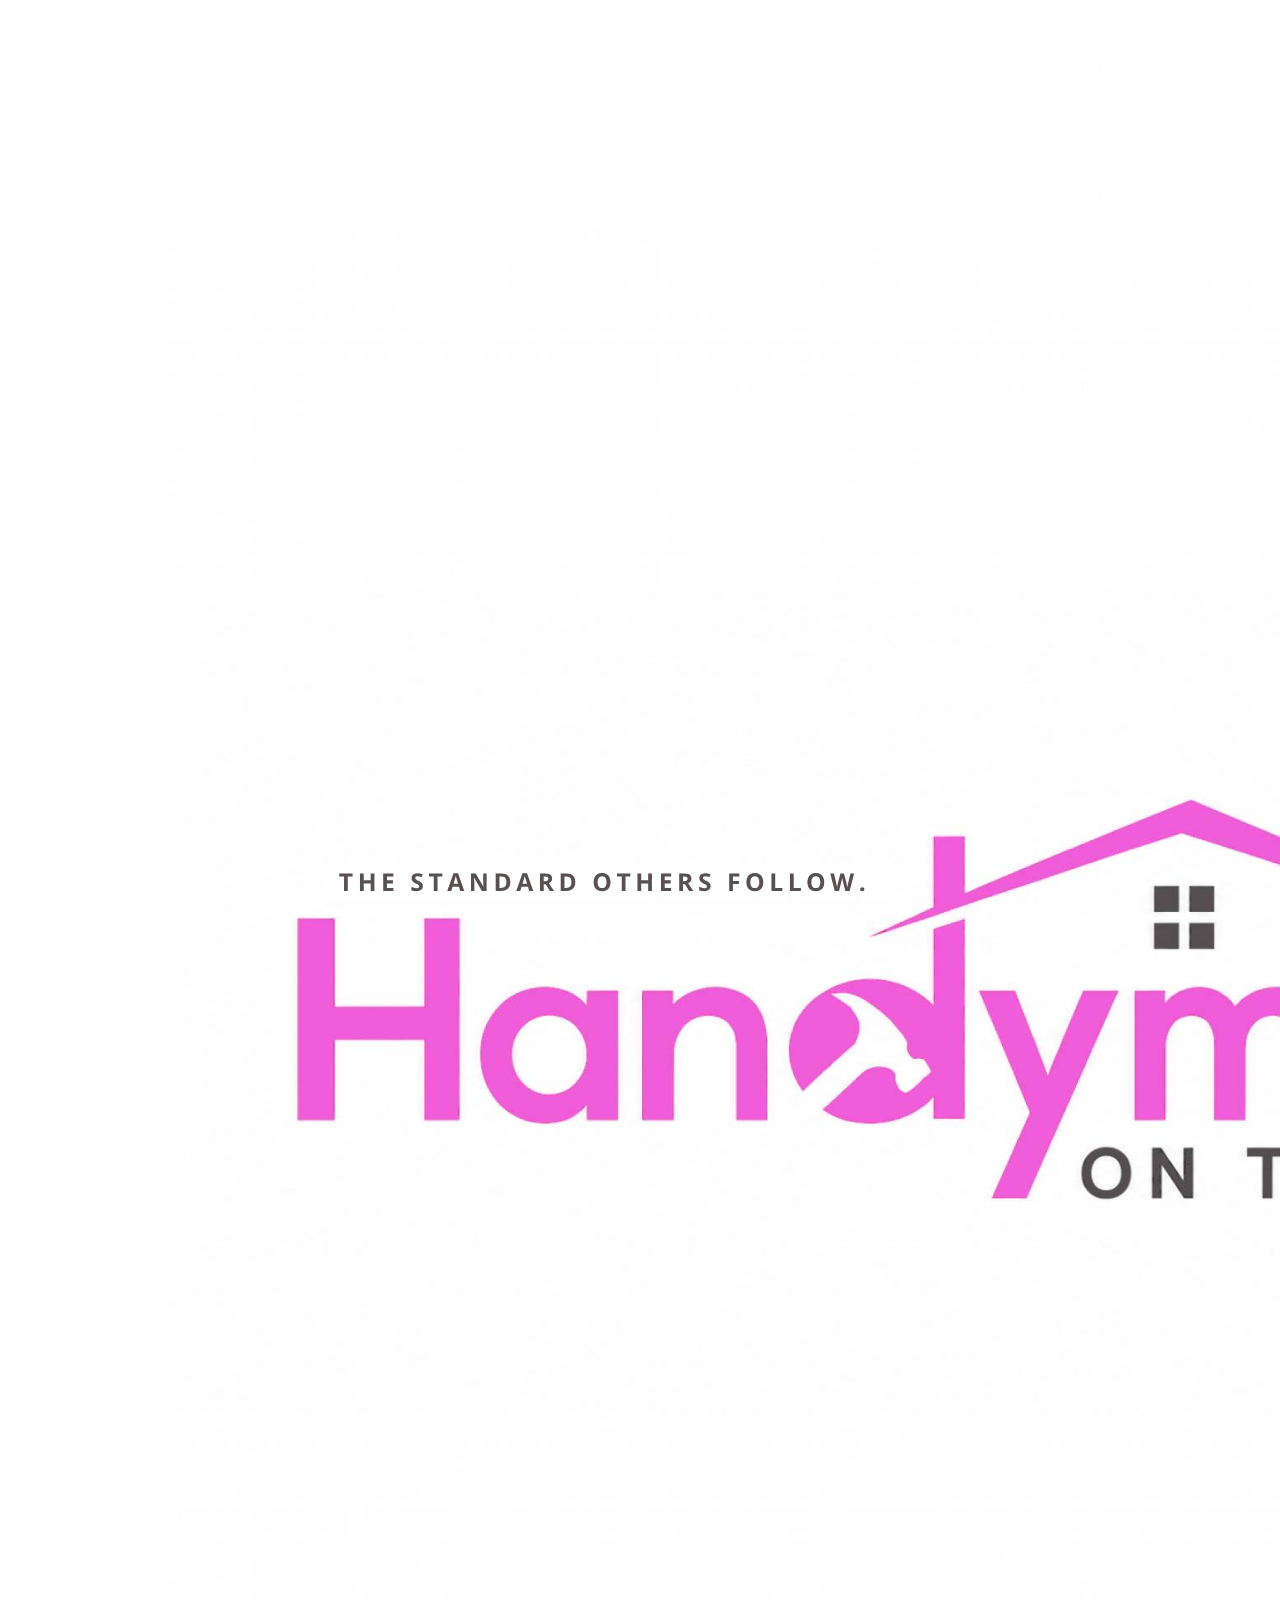
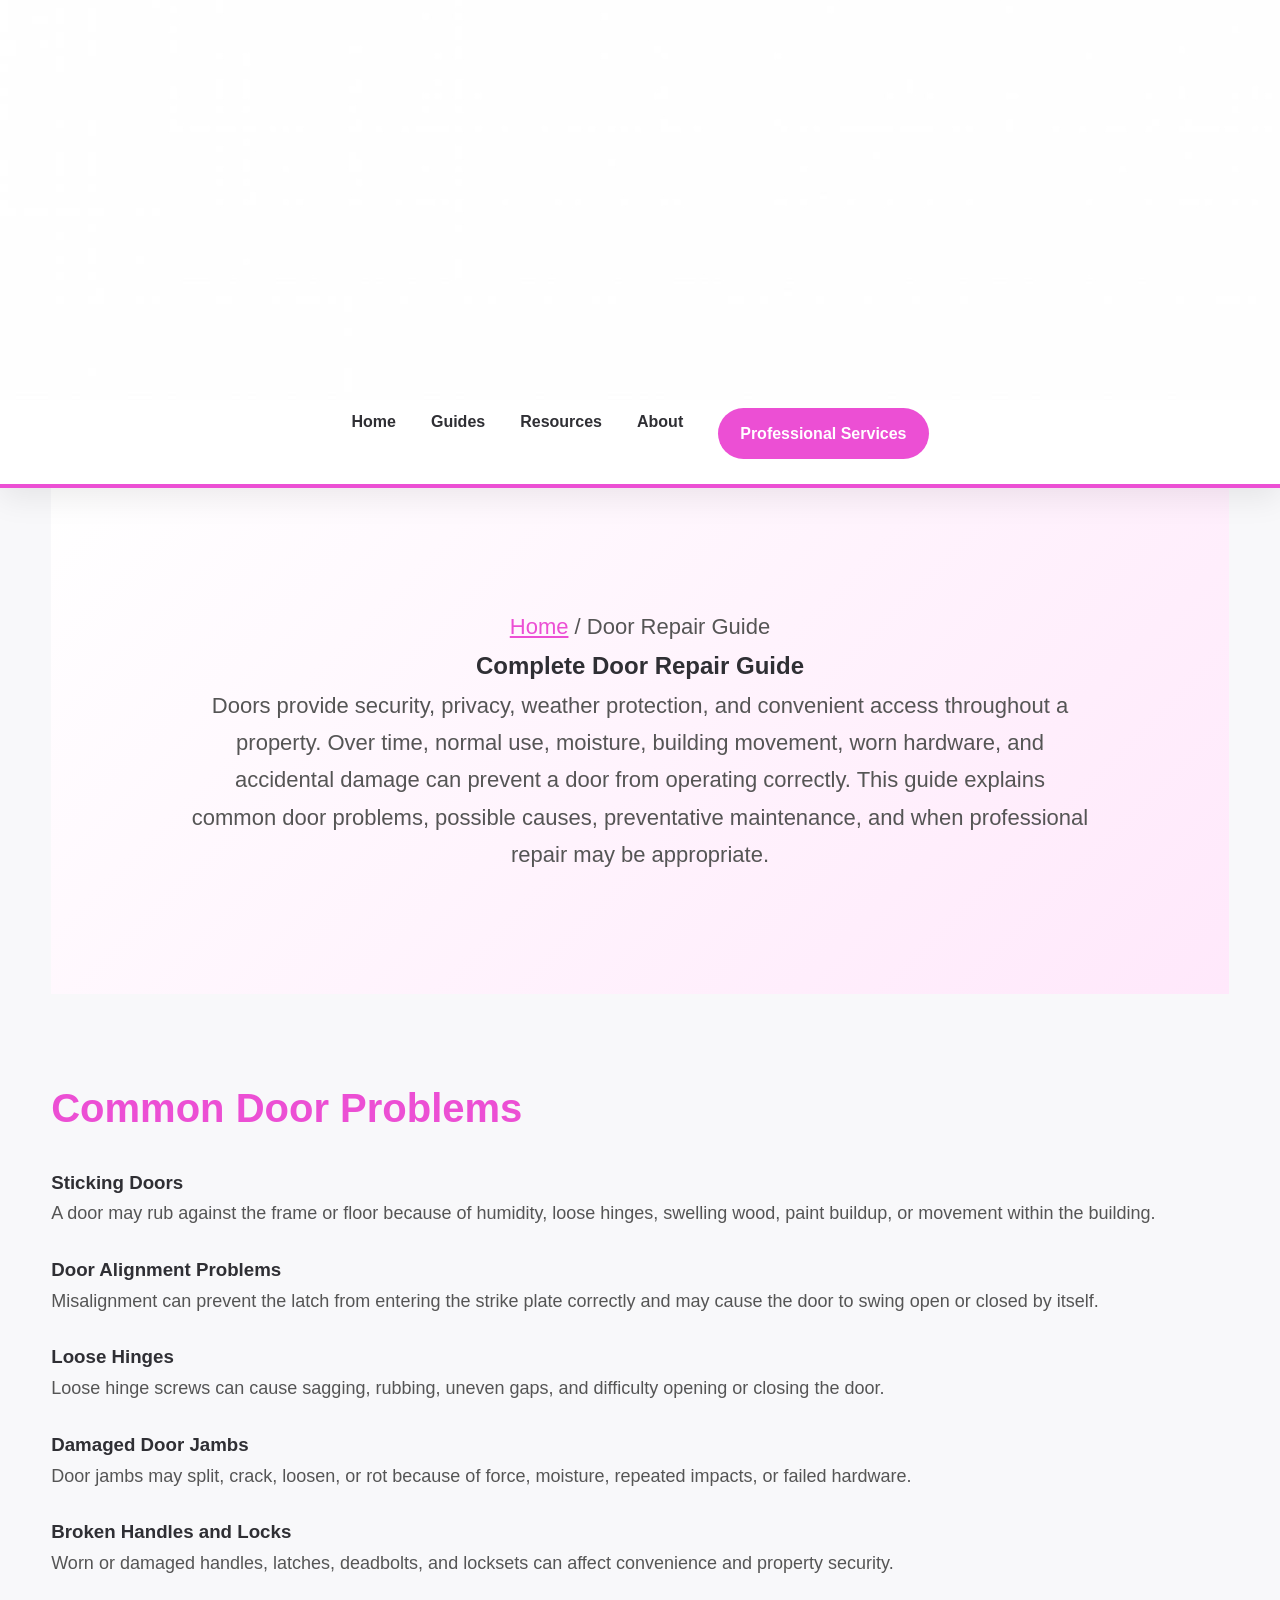
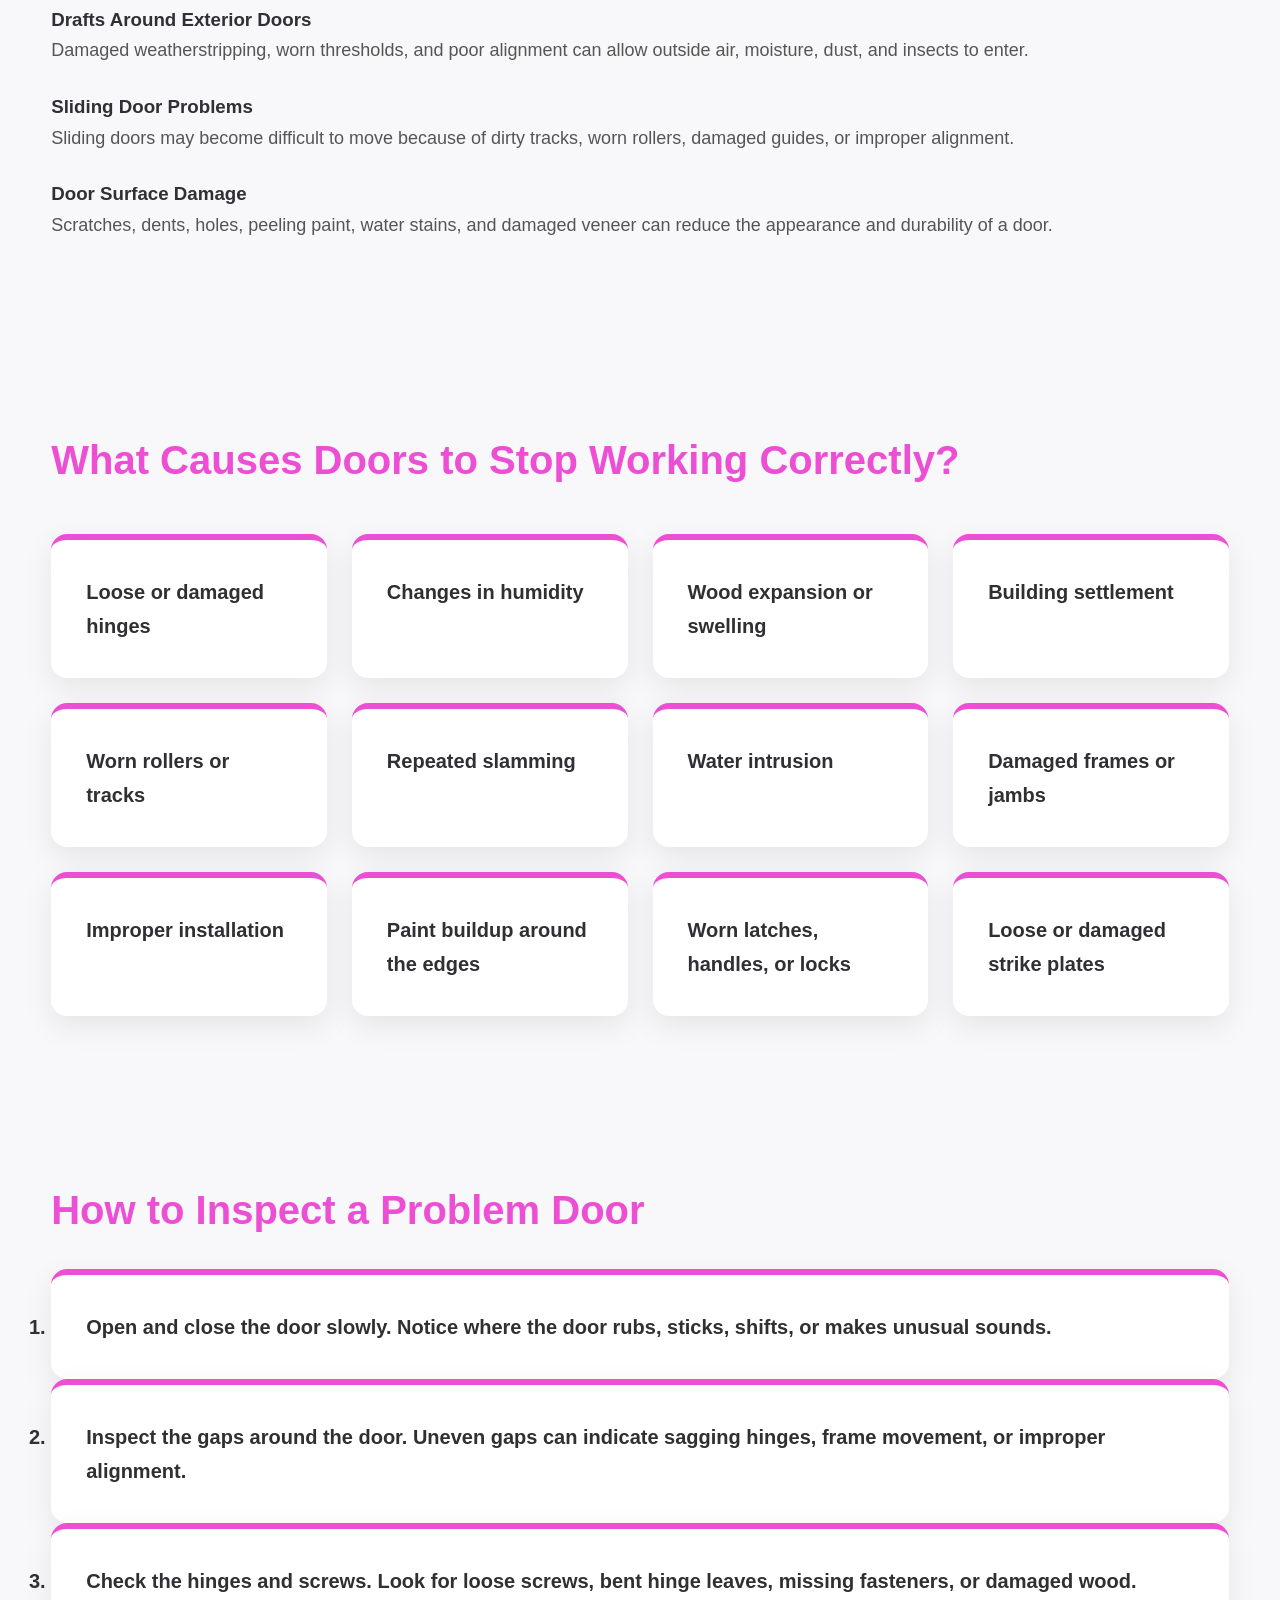
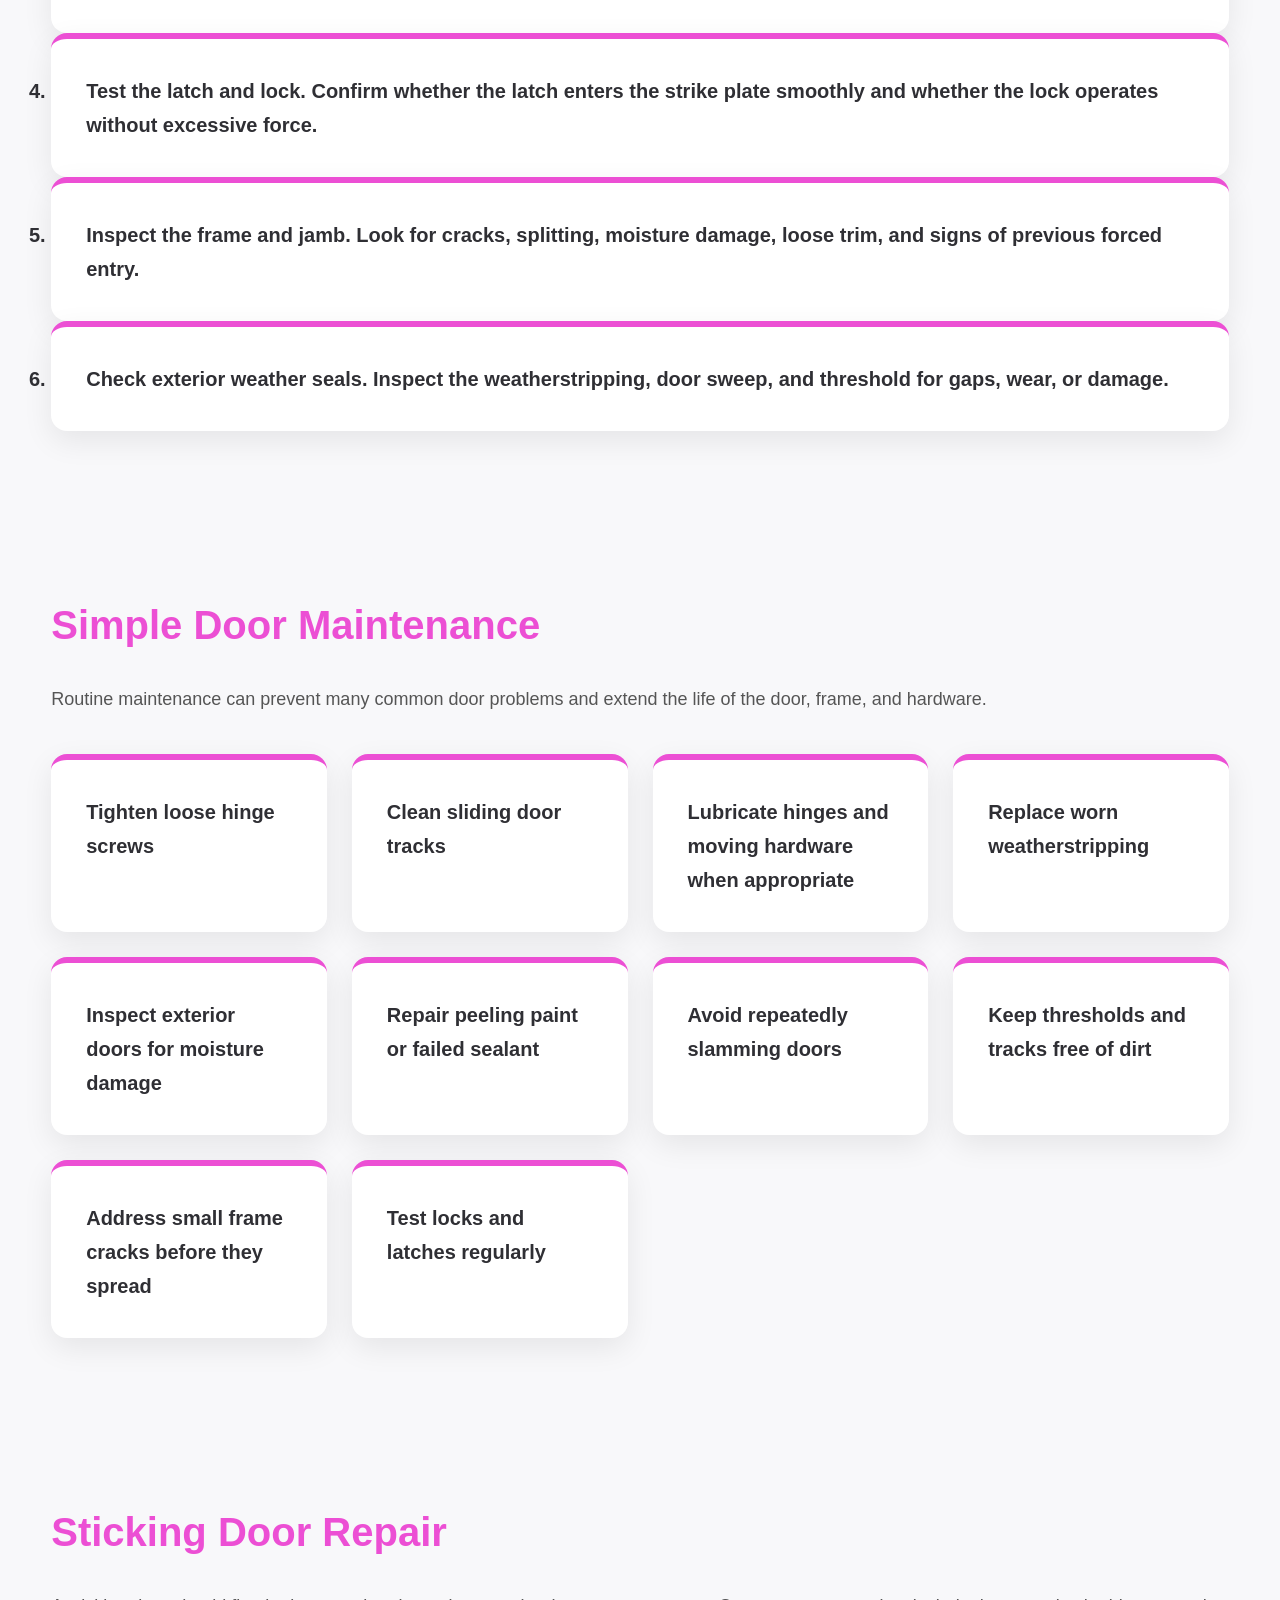
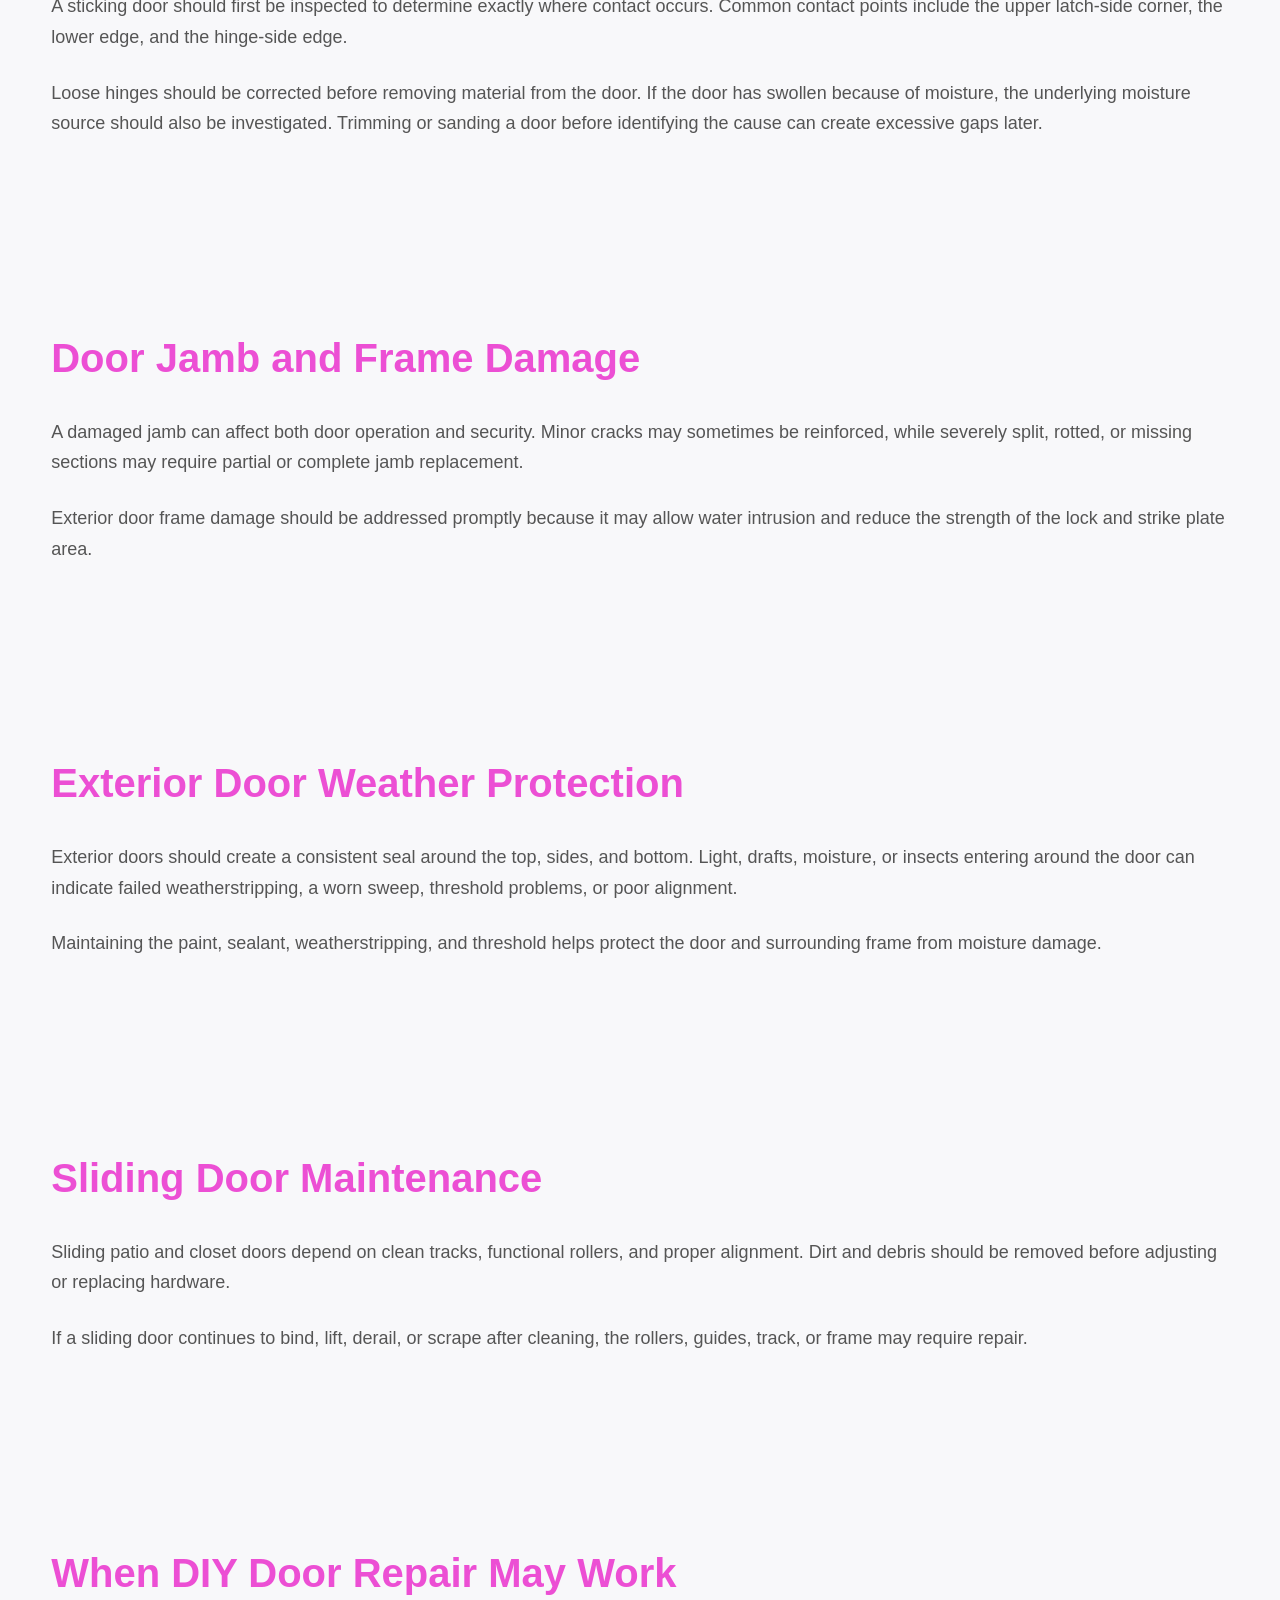
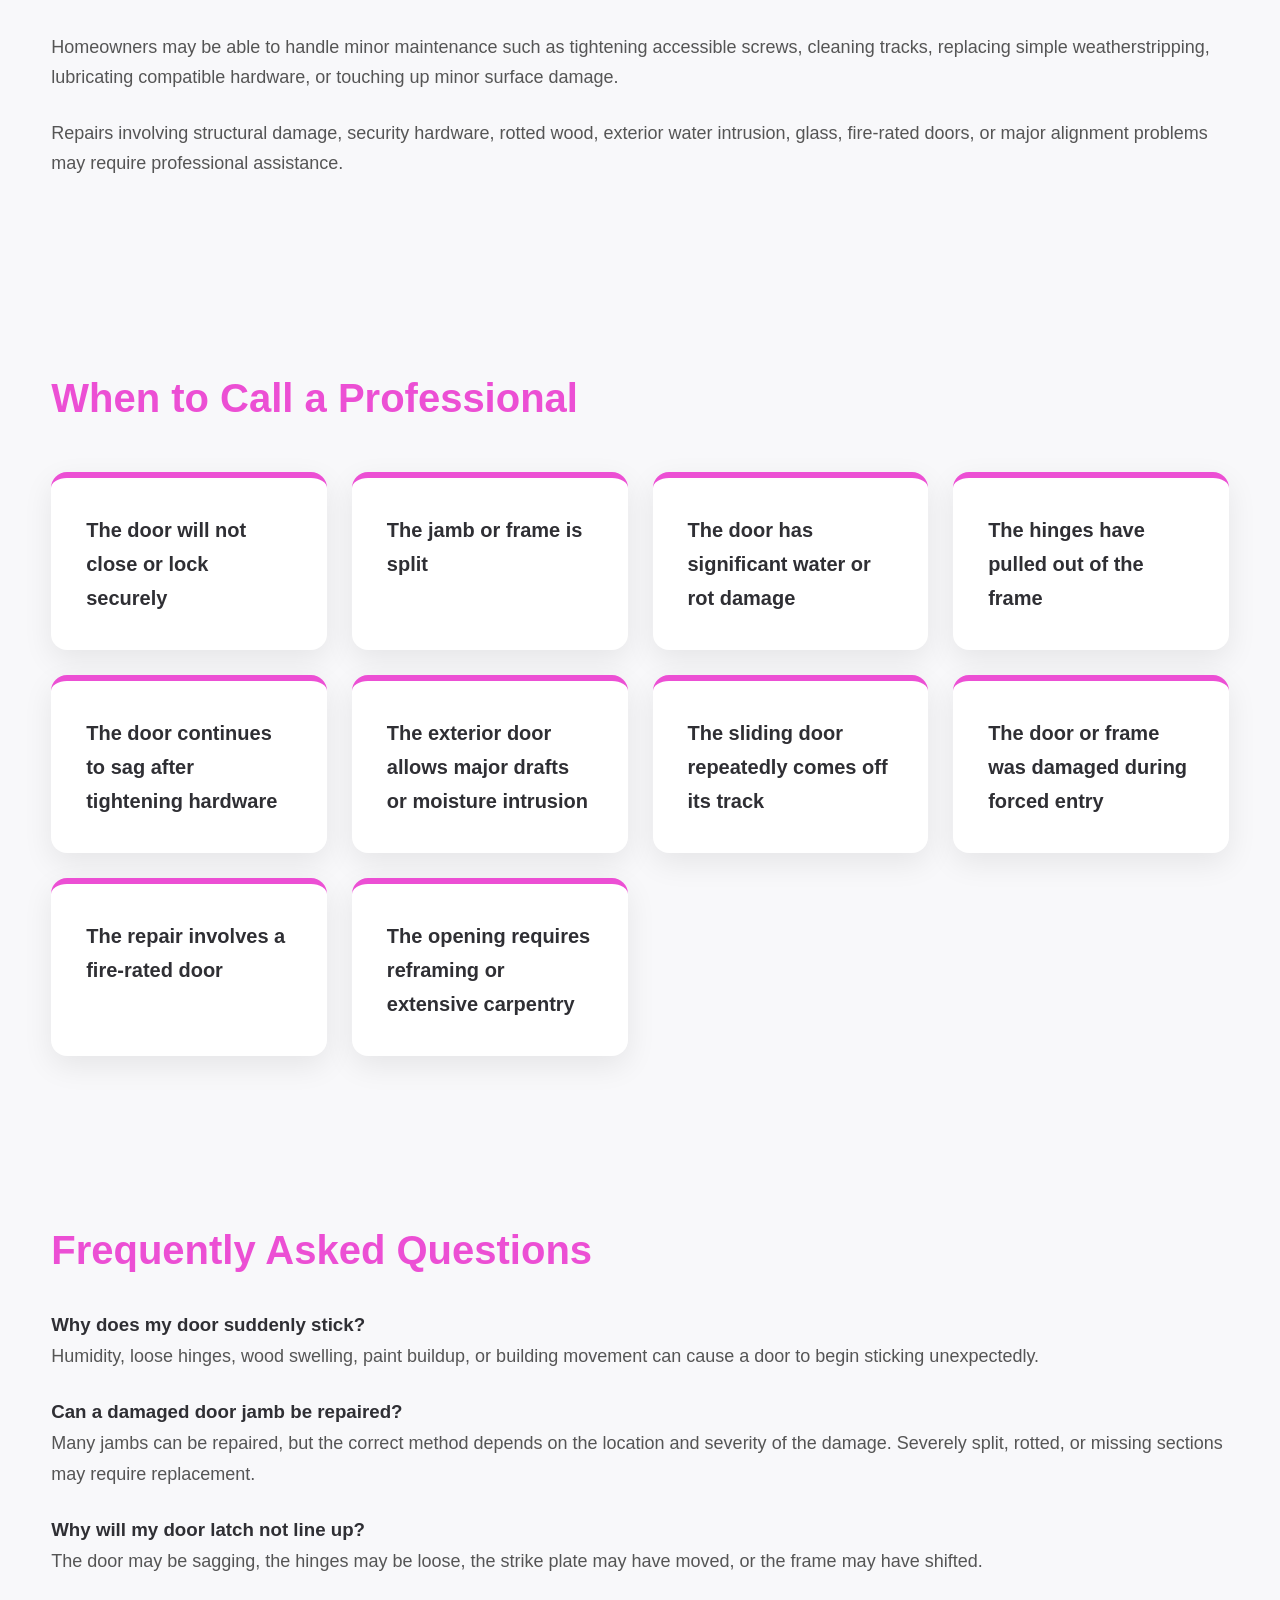
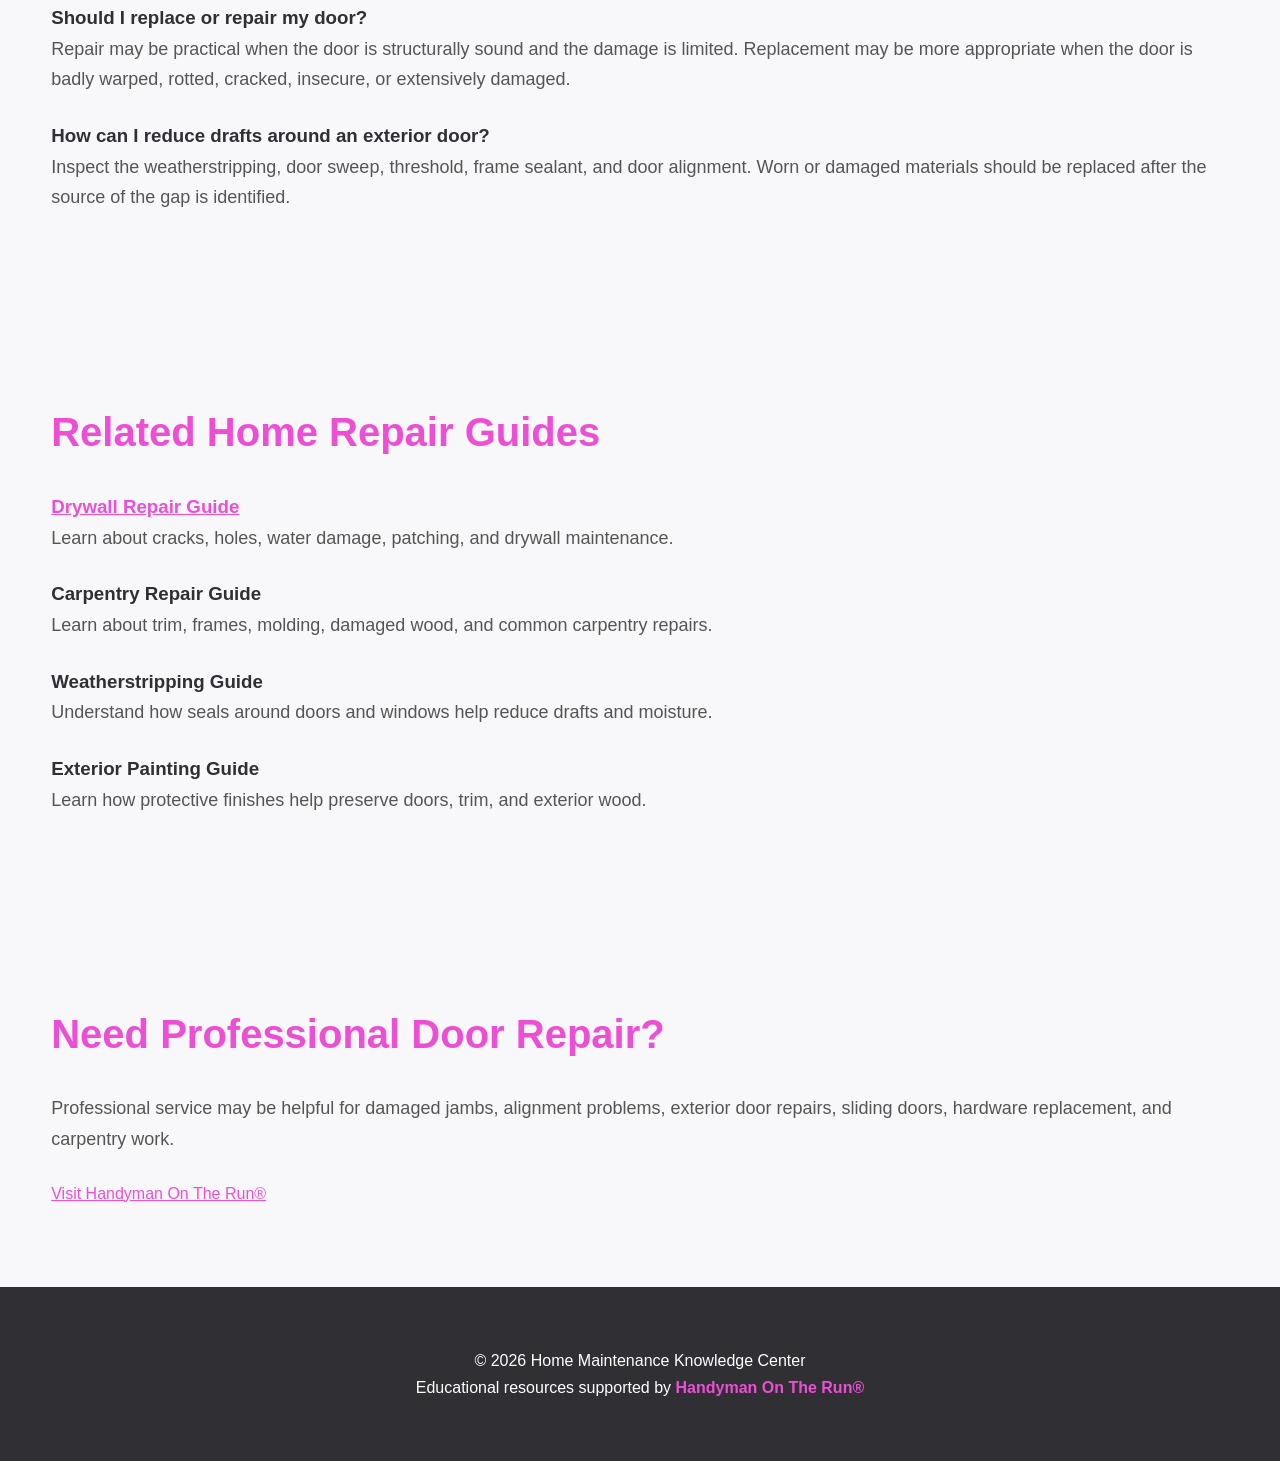
==== door-repair.html @ 2026c8a2 "Create door-repair.html" ====
<!DOCTYPE html>
<html lang="en">

<head>

<meta charset="UTF-8">
<meta name="viewport" content="width=device-width, initial-scale=1.0">

<title>Door Repair Guide | Home Maintenance Knowledge Center</title>

<meta name="description" content="Learn about common door problems, door alignment, sticking doors, damaged frames, broken hardware, weatherstripping, and professional door repair.">

<link rel="stylesheet" href="style.css">

</head>

<body>

<header class="site-header">

<div class="header-inner">

<a href="index.html">

<img
src="slogan.jpg"
class="site-logo"
alt="Handyman On The Run®">

</a>

<nav>

<a href="index.html">Home</a>

<a href="index.html#guides">Guides</a>

<a href="index.html#resources">Resources</a>

<a href="index.html#about">About</a>

<a
href="https://www.handymanontherun.com"
target="_blank"
rel="noopener noreferrer"
class="service-button">

Professional Services

</a>

</nav>

</div>

</header>

<main>

<section class="hero">

<p class="breadcrumb">

<a href="index.html">Home</a> / Door Repair Guide

</p>

<h1>Complete Door Repair Guide</h1>

<p>

Doors provide security, privacy, weather protection, and convenient access throughout a property. Over time, normal use, moisture, building movement, worn hardware, and accidental damage can prevent a door from operating correctly.

This guide explains common door problems, possible causes, preventative maintenance, and when professional repair may be appropriate.

</p>

</section>

<section>

<h2>Common Door Problems</h2>

<div class="guide-grid">

<article class="guide-card">

<h3>Sticking Doors</h3>

<p>

A door may rub against the frame or floor because of humidity, loose hinges, swelling wood, paint buildup, or movement within the building.

</p>

</article>

<article class="guide-card">

<h3>Door Alignment Problems</h3>

<p>

Misalignment can prevent the latch from entering the strike plate correctly and may cause the door to swing open or closed by itself.

</p>

</article>

<article class="guide-card">

<h3>Loose Hinges</h3>

<p>

Loose hinge screws can cause sagging, rubbing, uneven gaps, and difficulty opening or closing the door.

</p>

</article>

<article class="guide-card">

<h3>Damaged Door Jambs</h3>

<p>

Door jambs may split, crack, loosen, or rot because of force, moisture, repeated impacts, or failed hardware.

</p>

</article>

<article class="guide-card">

<h3>Broken Handles and Locks</h3>

<p>

Worn or damaged handles, latches, deadbolts, and locksets can affect convenience and property security.

</p>

</article>

<article class="guide-card">

<h3>Drafts Around Exterior Doors</h3>

<p>

Damaged weatherstripping, worn thresholds, and poor alignment can allow outside air, moisture, dust, and insects to enter.

</p>

</article>

<article class="guide-card">

<h3>Sliding Door Problems</h3>

<p>

Sliding doors may become difficult to move because of dirty tracks, worn rollers, damaged guides, or improper alignment.

</p>

</article>

<article class="guide-card">

<h3>Door Surface Damage</h3>

<p>

Scratches, dents, holes, peeling paint, water stains, and damaged veneer can reduce the appearance and durability of a door.

</p>

</article>

</div>

</section>

<section>

<h2>What Causes Doors to Stop Working Correctly?</h2>

<ul class="checklist">

<li>Loose or damaged hinges</li>

<li>Changes in humidity</li>

<li>Wood expansion or swelling</li>

<li>Building settlement</li>

<li>Worn rollers or tracks</li>

<li>Repeated slamming</li>

<li>Water intrusion</li>

<li>Damaged frames or jambs</li>

<li>Improper installation</li>

<li>Paint buildup around the edges</li>

<li>Worn latches, handles, or locks</li>

<li>Loose or damaged strike plates</li>

</ul>

</section>

<section>

<h2>How to Inspect a Problem Door</h2>

<ol class="numbered-steps">

<li>

<strong>Open and close the door slowly.</strong>

Notice where the door rubs, sticks, shifts, or makes unusual sounds.

</li>

<li>

<strong>Inspect the gaps around the door.</strong>

Uneven gaps can indicate sagging hinges, frame movement, or improper alignment.

</li>

<li>

<strong>Check the hinges and screws.</strong>

Look for loose screws, bent hinge leaves, missing fasteners, or damaged wood.

</li>

<li>

<strong>Test the latch and lock.</strong>

Confirm whether the latch enters the strike plate smoothly and whether the lock operates without excessive force.

</li>

<li>

<strong>Inspect the frame and jamb.</strong>

Look for cracks, splitting, moisture damage, loose trim, and signs of previous forced entry.

</li>

<li>

<strong>Check exterior weather seals.</strong>

Inspect the weatherstripping, door sweep, and threshold for gaps, wear, or damage.

</li>

</ol>

</section>

<section>

<h2>Simple Door Maintenance</h2>

<p>

Routine maintenance can prevent many common door problems and extend the life of the door, frame, and hardware.

</p>

<ul class="checklist">

<li>Tighten loose hinge screws</li>

<li>Clean sliding door tracks</li>

<li>Lubricate hinges and moving hardware when appropriate</li>

<li>Replace worn weatherstripping</li>

<li>Inspect exterior doors for moisture damage</li>

<li>Repair peeling paint or failed sealant</li>

<li>Avoid repeatedly slamming doors</li>

<li>Keep thresholds and tracks free of dirt</li>

<li>Address small frame cracks before they spread</li>

<li>Test locks and latches regularly</li>

</ul>

</section>

<section>

<h2>Sticking Door Repair</h2>

<p>

A sticking door should first be inspected to determine exactly where contact occurs. Common contact points include the upper latch-side corner, the lower edge, and the hinge-side edge.

</p>

<p>

Loose hinges should be corrected before removing material from the door. If the door has swollen because of moisture, the underlying moisture source should also be investigated. Trimming or sanding a door before identifying the cause can create excessive gaps later.

</p>

</section>

<section>

<h2>Door Jamb and Frame Damage</h2>

<p>

A damaged jamb can affect both door operation and security. Minor cracks may sometimes be reinforced, while severely split, rotted, or missing sections may require partial or complete jamb replacement.

</p>

<p>

Exterior door frame damage should be addressed promptly because it may allow water intrusion and reduce the strength of the lock and strike plate area.

</p>

</section>

<section>

<h2>Exterior Door Weather Protection</h2>

<p>

Exterior doors should create a consistent seal around the top, sides, and bottom. Light, drafts, moisture, or insects entering around the door can indicate failed weatherstripping, a worn sweep, threshold problems, or poor alignment.

</p>

<p>

Maintaining the paint, sealant, weatherstripping, and threshold helps protect the door and surrounding frame from moisture damage.

</p>

</section>

<section>

<h2>Sliding Door Maintenance</h2>

<p>

Sliding patio and closet doors depend on clean tracks, functional rollers, and proper alignment. Dirt and debris should be removed before adjusting or replacing hardware.

</p>

<p>

If a sliding door continues to bind, lift, derail, or scrape after cleaning, the rollers, guides, track, or frame may require repair.

</p>

</section>

<section>

<h2>When DIY Door Repair May Work</h2>

<p>

Homeowners may be able to handle minor maintenance such as tightening accessible screws, cleaning tracks, replacing simple weatherstripping, lubricating compatible hardware, or touching up minor surface damage.

</p>

<p>

Repairs involving structural damage, security hardware, rotted wood, exterior water intrusion, glass, fire-rated doors, or major alignment problems may require professional assistance.

</p>

</section>

<section>

<h2>When to Call a Professional</h2>

<ul class="checklist">

<li>The door will not close or lock securely</li>

<li>The jamb or frame is split</li>

<li>The door has significant water or rot damage</li>

<li>The hinges have pulled out of the frame</li>

<li>The door continues to sag after tightening hardware</li>

<li>The exterior door allows major drafts or moisture intrusion</li>

<li>The sliding door repeatedly comes off its track</li>

<li>The door or frame was damaged during forced entry</li>

<li>The repair involves a fire-rated door</li>

<li>The opening requires reframing or extensive carpentry</li>

</ul>

</section>

<section>

<h2>Frequently Asked Questions</h2>

<div class="faq-item">

<h3>Why does my door suddenly stick?</h3>

<p>

Humidity, loose hinges, wood swelling, paint buildup, or building movement can cause a door to begin sticking unexpectedly.

</p>

</div>

<div class="faq-item">

<h3>Can a damaged door jamb be repaired?</h3>

<p>

Many jambs can be repaired, but the correct method depends on the location and severity of the damage. Severely split, rotted, or missing sections may require replacement.

</p>

</div>

<div class="faq-item">

<h3>Why will my door latch not line up?</h3>

<p>

The door may be sagging, the hinges may be loose, the strike plate may have moved, or the frame may have shifted.

</p>

</div>

<div class="faq-item">

<h3>Should I replace or repair my door?</h3>

<p>

Repair may be practical when the door is structurally sound and the damage is limited. Replacement may be more appropriate when the door is badly warped, rotted, cracked, insecure, or extensively damaged.

</p>

</div>

<div class="faq-item">

<h3>How can I reduce drafts around an exterior door?</h3>

<p>

Inspect the weatherstripping, door sweep, threshold, frame sealant, and door alignment. Worn or damaged materials should be replaced after the source of the gap is identified.

</p>

</div>

</section>

<section class="related-guides">

<h2>Related Home Repair Guides</h2>

<div class="guide-grid">

<article class="guide-card">

<h3>

<a href="drywall-repair.html">Drywall Repair Guide</a>

</h3>

<p>

Learn about cracks, holes, water damage, patching, and drywall maintenance.

</p>

</article>

<article class="guide-card">

<h3>Carpentry Repair Guide</h3>

<p>

Learn about trim, frames, molding, damaged wood, and common carpentry repairs.

</p>

</article>

<article class="guide-card">

<h3>Weatherstripping Guide</h3>

<p>

Understand how seals around doors and windows help reduce drafts and moisture.

</p>

</article>

<article class="guide-card">

<h3>Exterior Painting Guide</h3>

<p>

Learn how protective finishes help preserve doors, trim, and exterior wood.

</p>

</article>

</div>

</section>

<section class="cta-section">

<h2>Need Professional Door Repair?</h2>

<p>

Professional service may be helpful for damaged jambs, alignment problems, exterior door repairs, sliding doors, hardware replacement, and carpentry work.

</p>

<a
href="https://www.handymanontherun.com"
target="_blank"
rel="noopener noreferrer"
class="service-button">

Visit Handyman On The Run®

</a>

</section>

</main>

<footer>

<p>

© 2026 Home Maintenance Knowledge Center

</p>

<p>

Educational resources supported by

<a
href="https://www.handymanontherun.com"
target="_blank"
rel="noopener noreferrer">

Handyman On The Run®

</a>

</p>

</footer>

</body>

</html>
---- style.css ----
/* ====================================================
   Handyman On The Run® Knowledge Center
==================================================== */

:root{
    --pink:#ec4fd4;
    --dark:#2f2f34;
    --light:#ffffff;
    --bg:#f8f8fa;
    --border:#e6e6e6;
    --shadow:0 10px 30px rgba(0,0,0,.08);
}

*{
    margin:0;
    padding:0;
    box-sizing:border-box;
}

html{
    scroll-behavior:smooth;
}

body{
    font-family:Arial,Helvetica,sans-serif;
    background:var(--bg);
    color:var(--dark);
    line-height:1.7;
}

/* ================= HEADER ================= */

header{
    background:white;
    border-bottom:4px solid var(--pink);
    box-shadow:var(--shadow);
    position:sticky;
    top:0;
    z-index:999;
}

header h1{
    text-align:center;
    color:var(--pink);
    padding:35px 20px 15px;
    font-size:46px;
}

nav{
    display:flex;
    justify-content:center;
    gap:35px;
    padding-bottom:25px;
    flex-wrap:wrap;
}

nav a{
    text-decoration:none;
    color:var(--dark);
    font-weight:bold;
    transition:.3s;
}

nav a:hover{
    color:var(--pink);
}

nav a:last-child{
    background:var(--pink);
    color:white;
    padding:12px 22px;
    border-radius:30px;
}

/* ================= HERO ================= */

section:first-of-type{
    background:linear-gradient(135deg,#ffffff,#ffe8fb);
    padding:120px 30px;
    text-align:center;
}

section:first-of-type h2{
    font-size:58px;
    color:var(--dark);
    margin-bottom:25px;
}

section:first-of-type p{
    max-width:900px;
    margin:auto;
    font-size:22px;
    color:#555;
}

/* ================= CONTENT ================= */

section{
    width:92%;
    max-width:1250px;
    margin:auto;
    padding:80px 0;
}

section h2{
    font-size:40px;
    margin-bottom:25px;
    color:var(--pink);
}

section p{
    font-size:18px;
    color:#555;
    margin-bottom:25px;
}

/* ================= GUIDE BOXES ================= */

ul{
    display:grid;
    grid-template-columns:repeat(auto-fit,minmax(260px,1fr));
    gap:25px;
    list-style:none;
    margin-top:40px;
}

li{
    background:white;
    border-radius:16px;
    padding:35px;
    border-top:6px solid var(--pink);
    box-shadow:var(--shadow);
    transition:.3s;
    font-size:20px;
    font-weight:bold;
}

li:hover{
    transform:translateY(-8px);
    box-shadow:0 20px 45px rgba(0,0,0,.12);
}

/* ================= BUTTONS ================= */

.button,
.btn{
    display:inline-block;
    background:var(--pink);
    color:white;
    padding:15px 30px;
    border-radius:40px;
    text-decoration:none;
    font-weight:bold;
    transition:.3s;
}

.button:hover,
.btn:hover{
    background:#d935bb;
}

/* ================= LINKS ================= */

a{
    color:var(--pink);
}

a:hover{
    color:#d935bb;
}

/* ================= FOOTER ================= */

footer{
    background:var(--dark);
    color:white;
    text-align:center;
    padding:60px 20px;
}

footer a{
    color:var(--pink);
    text-decoration:none;
    font-weight:bold;
}

footer a:hover{
    color:white;
}

/* ================= MOBILE ================= */

@media(max-width:900px){

header h1{
    font-size:34px;
}

section:first-of-type h2{
    font-size:42px;
}

section:first-of-type p{
    font-size:18px;
}

section h2{
    font-size:32px;
}

li{
    font-size:18px;
}

}

@media(max-width:600px){

nav{
    gap:18px;
}

section:first-of-type{
    padding:80px 20px;
}

section:first-of-type h2{
    font-size:34px;
}

section{
    width:94%;
}

}
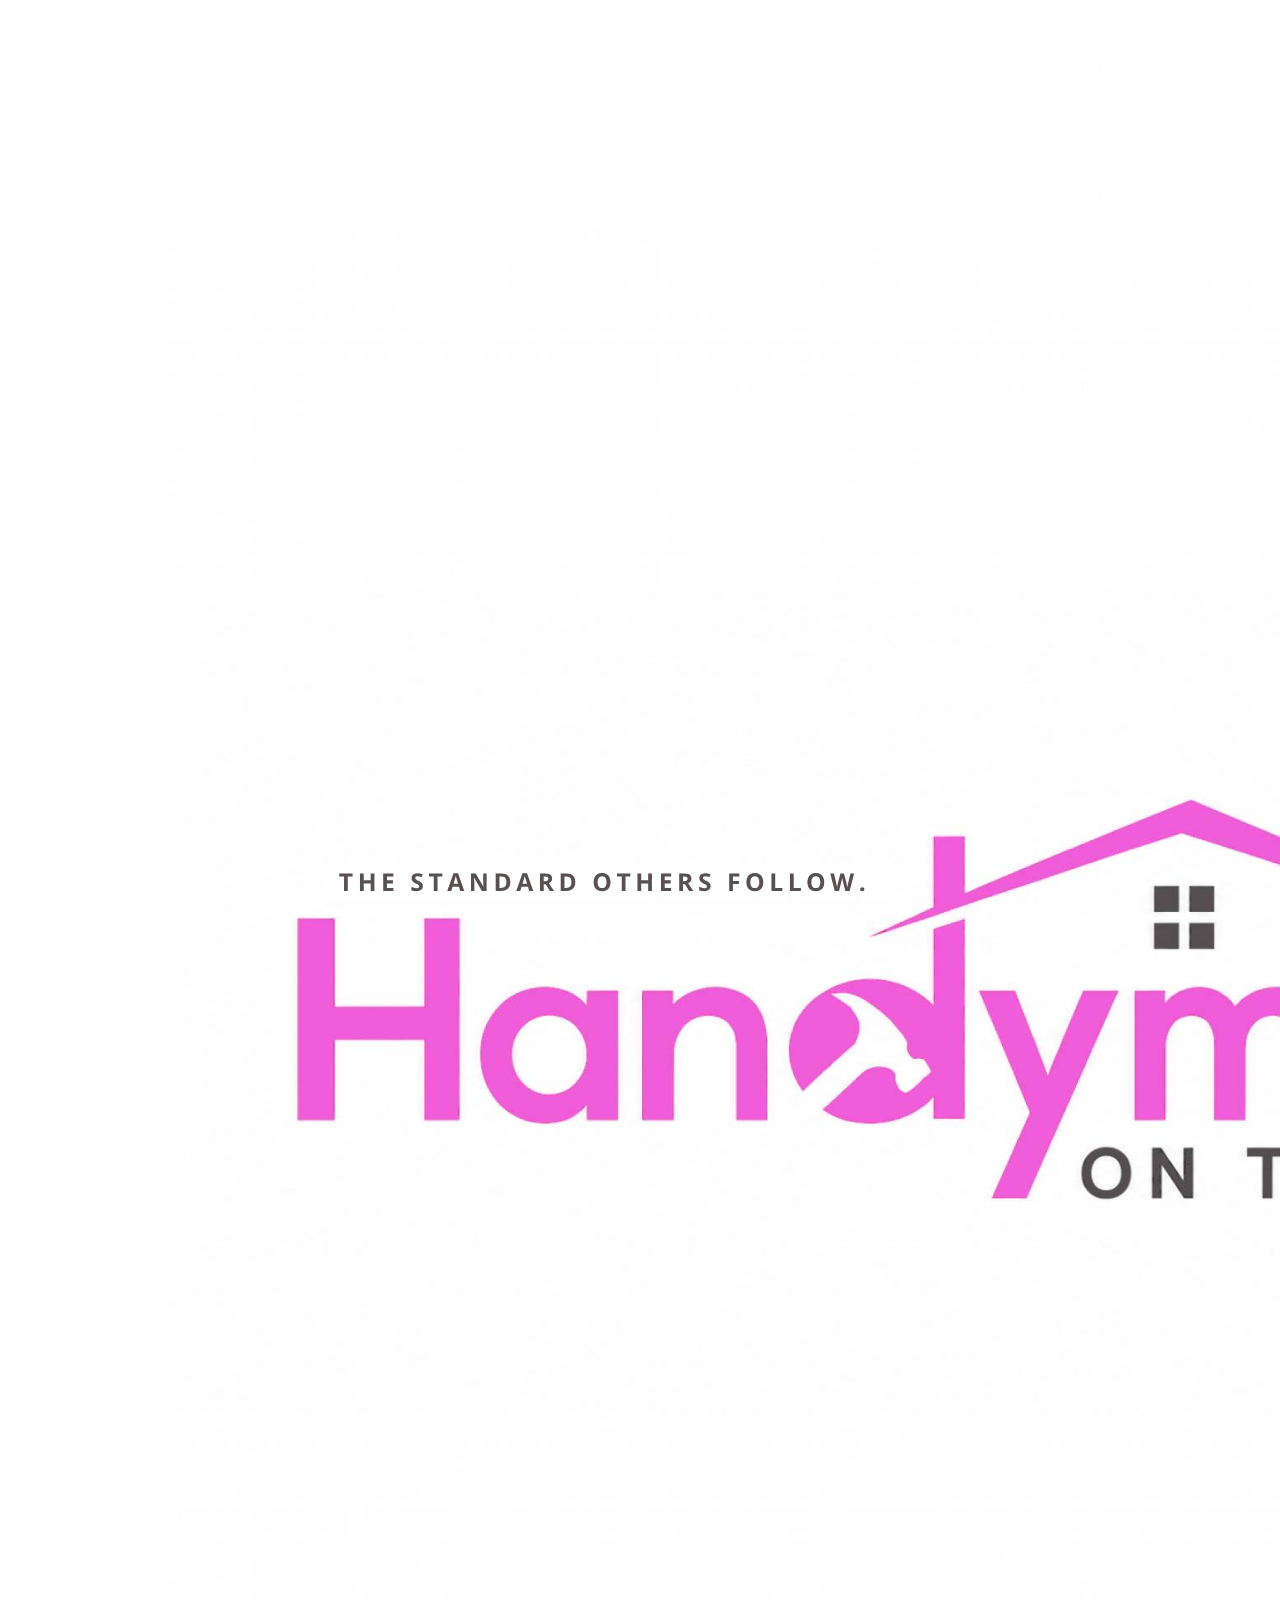
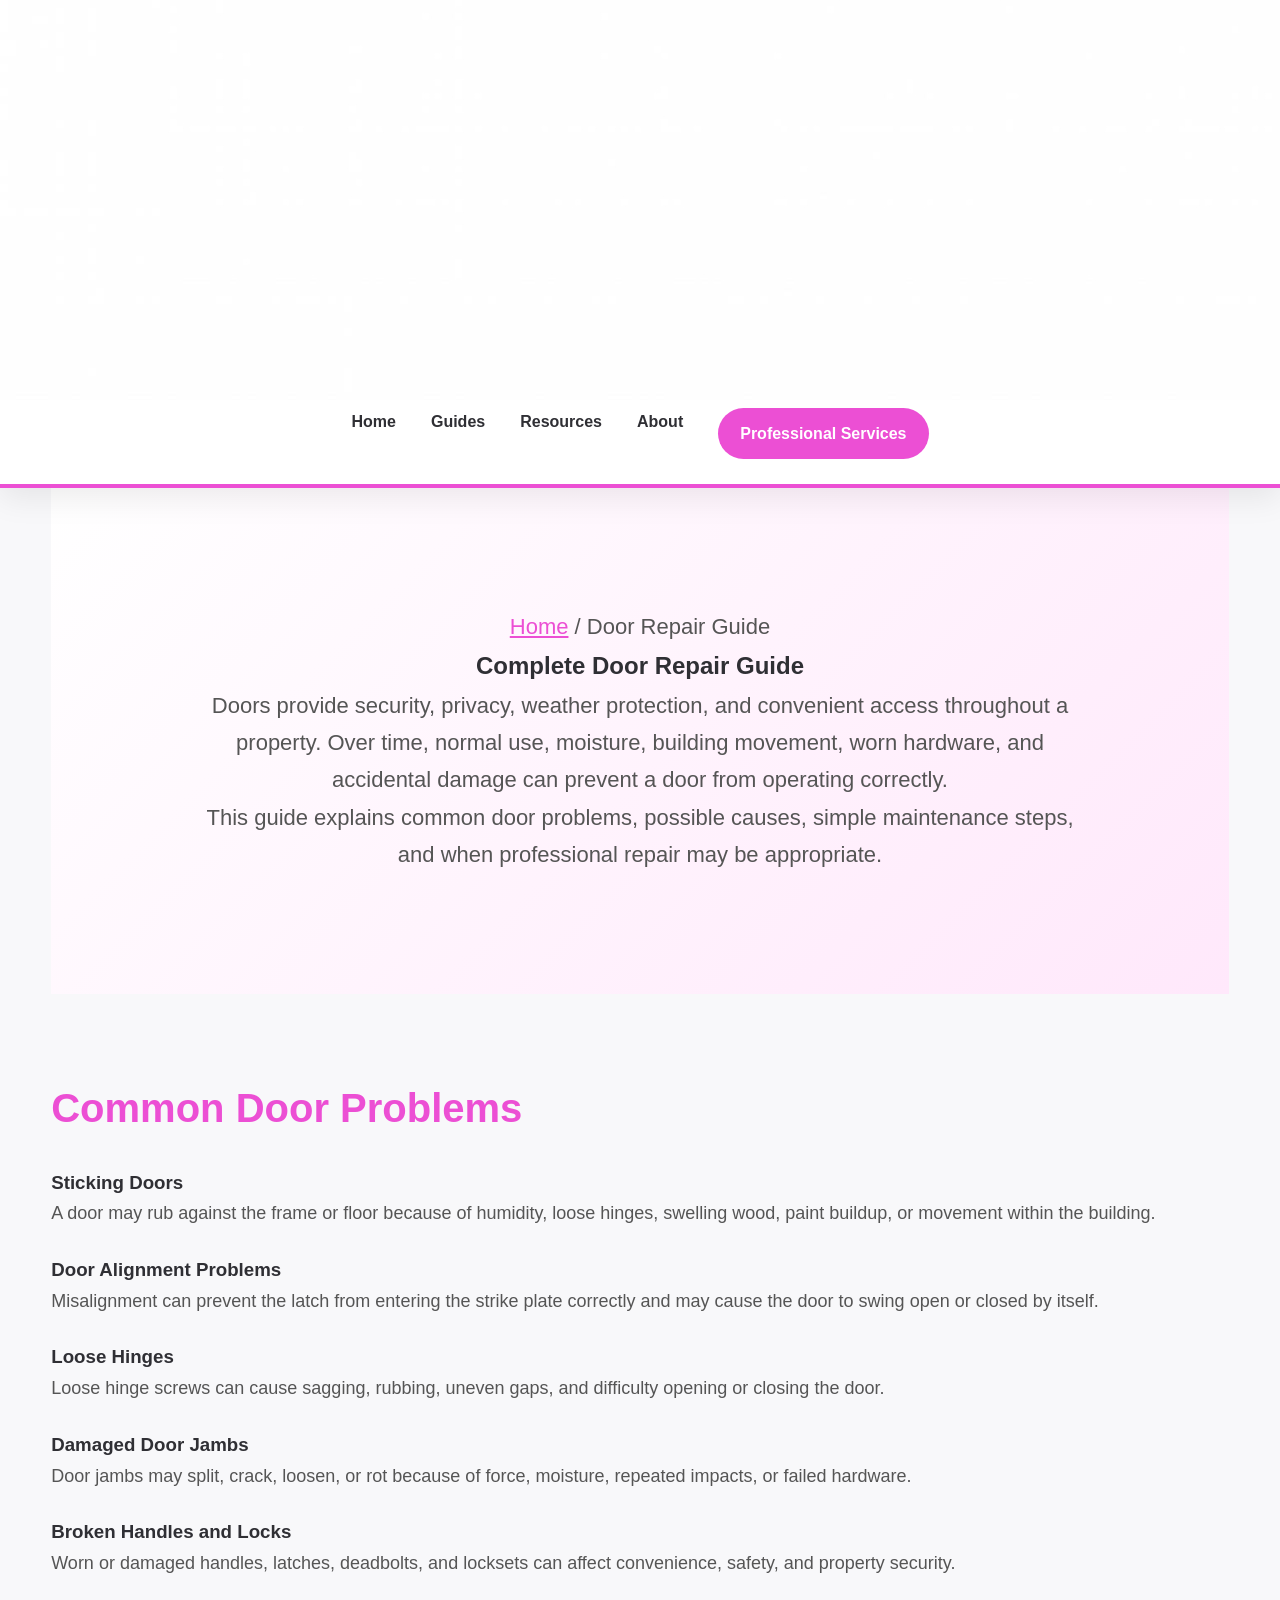
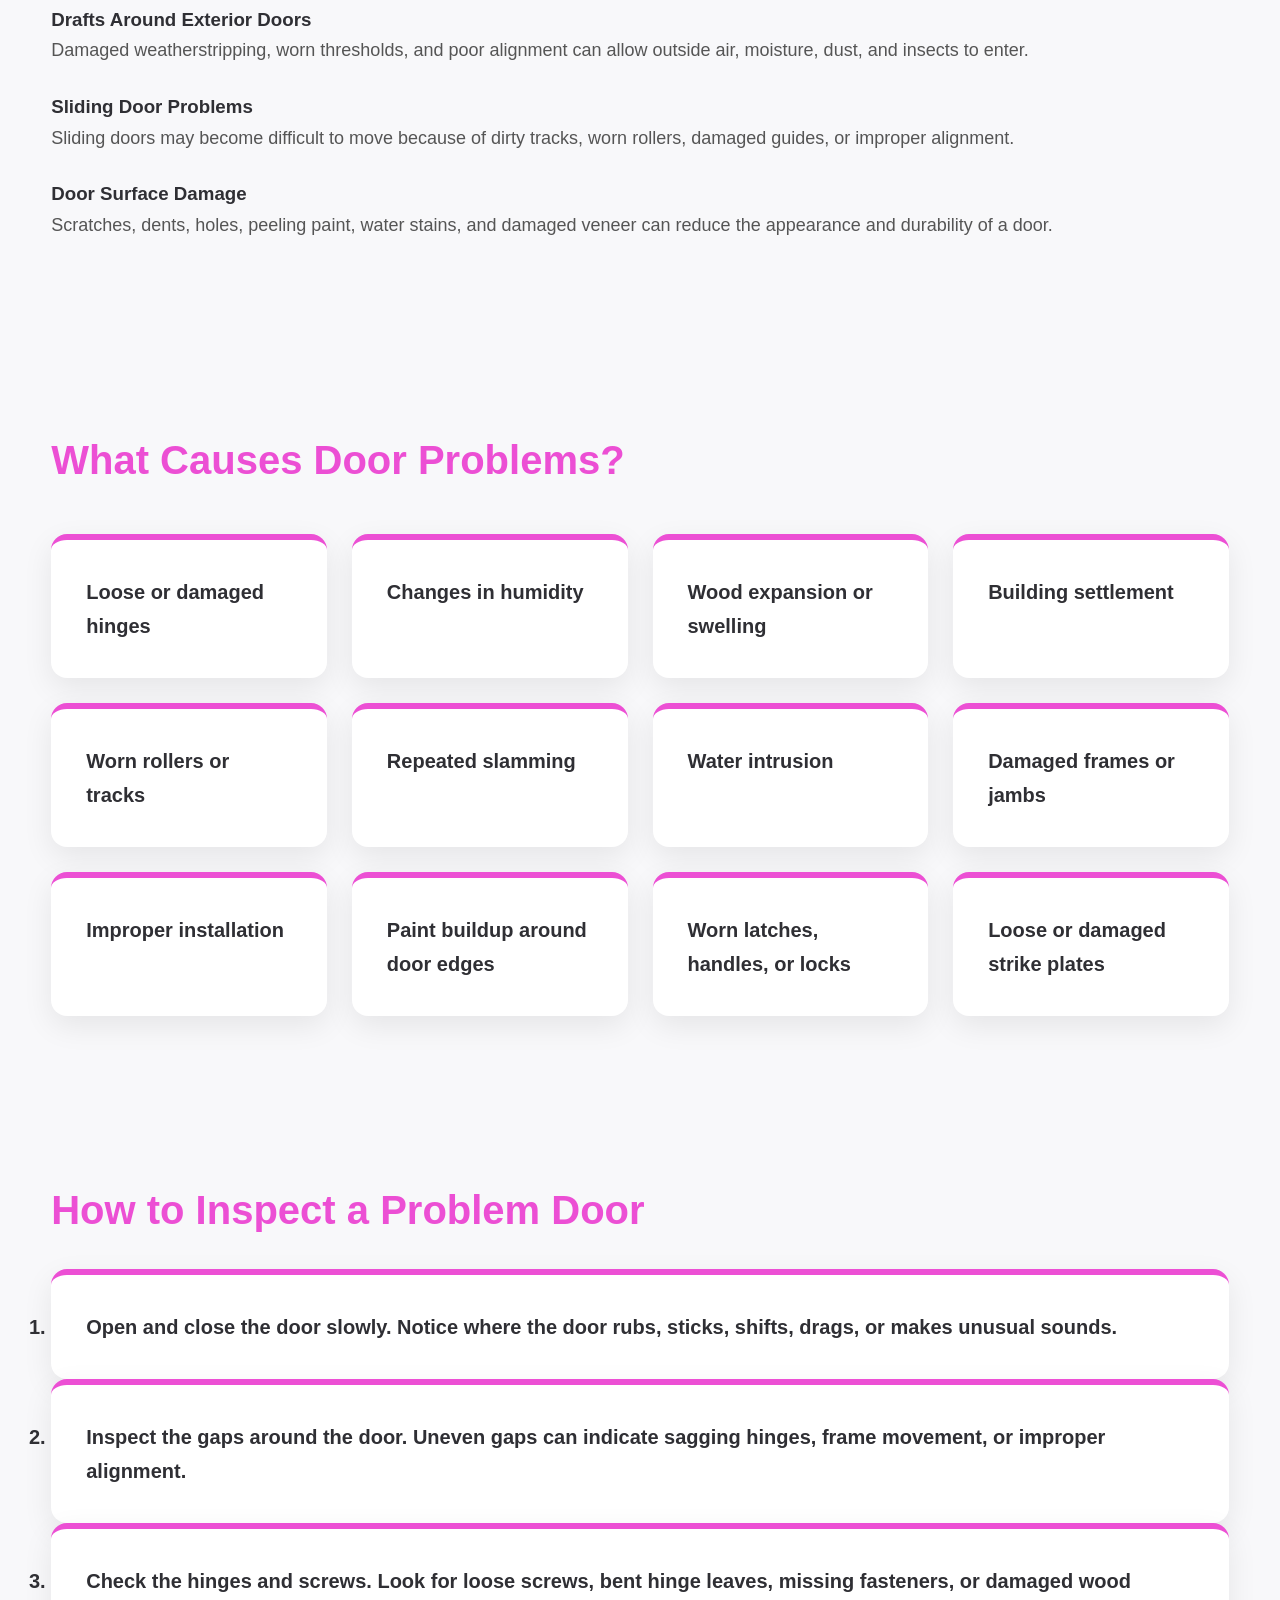
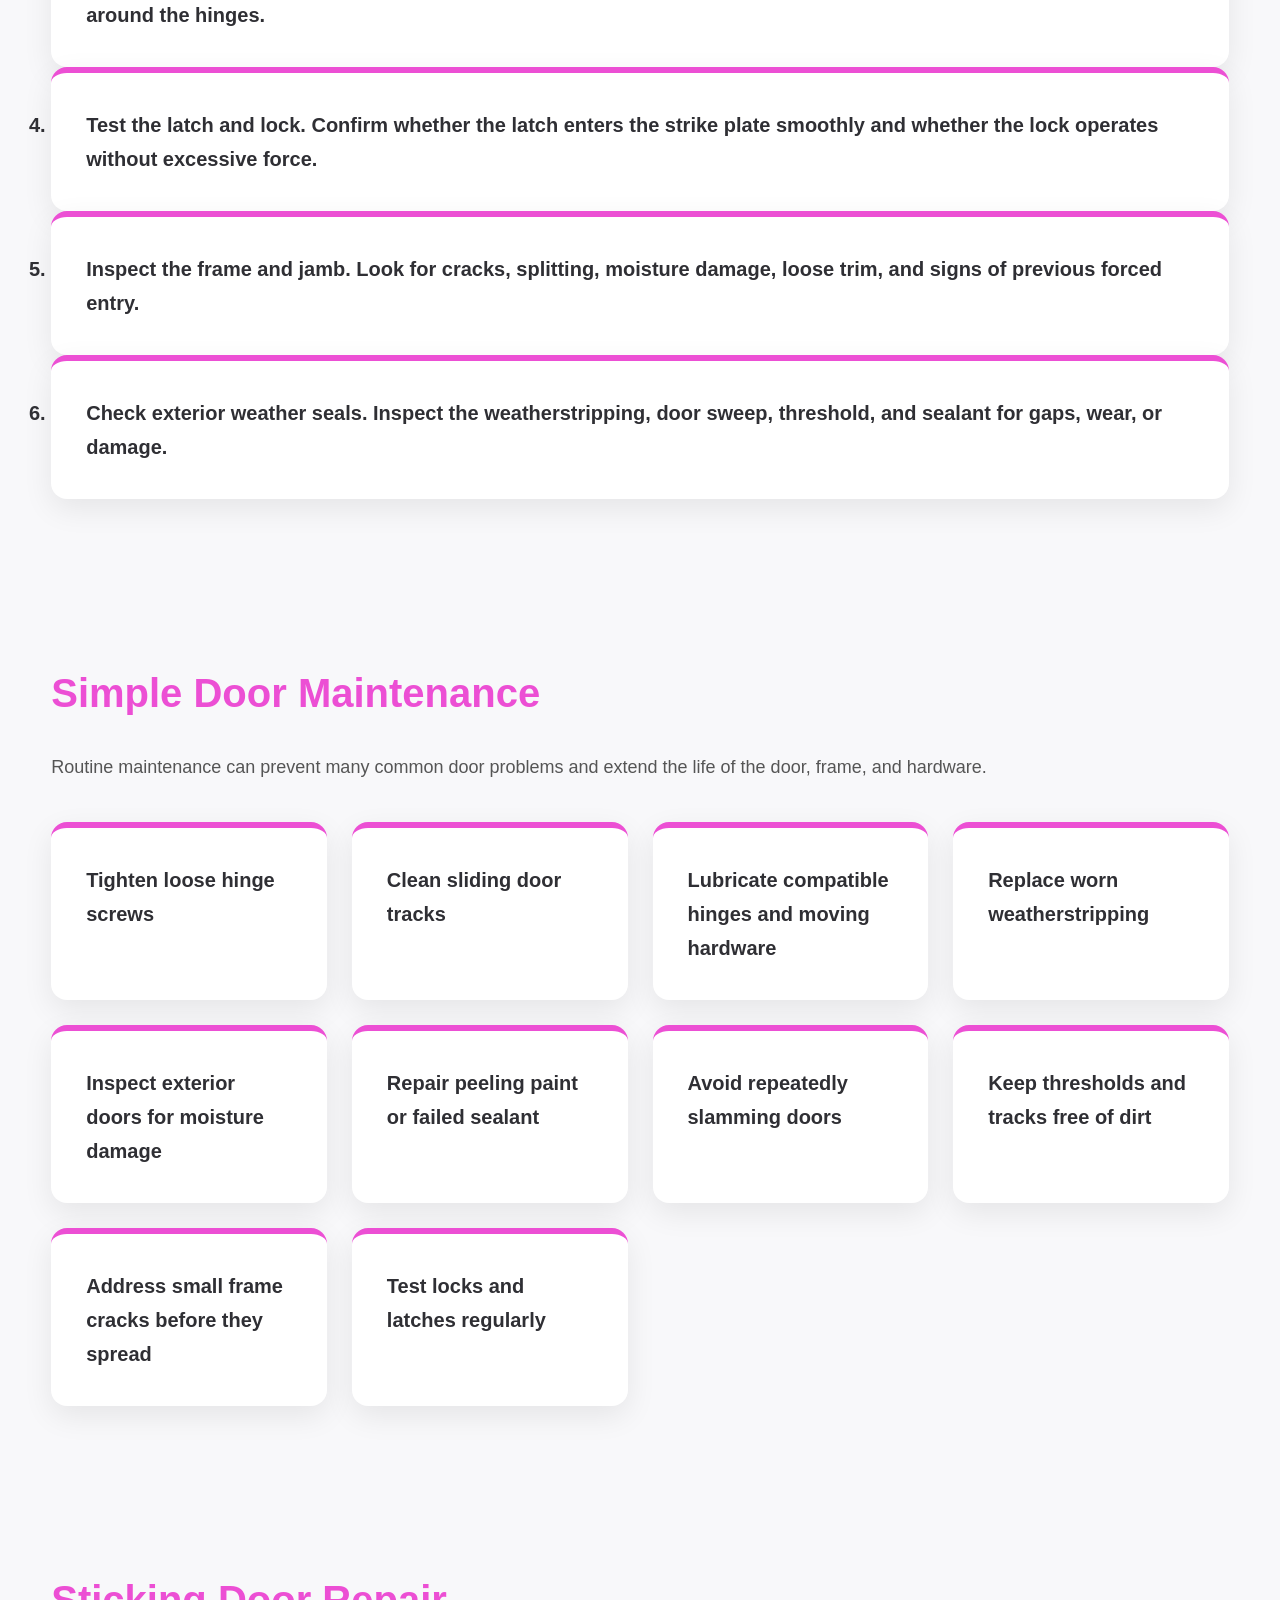
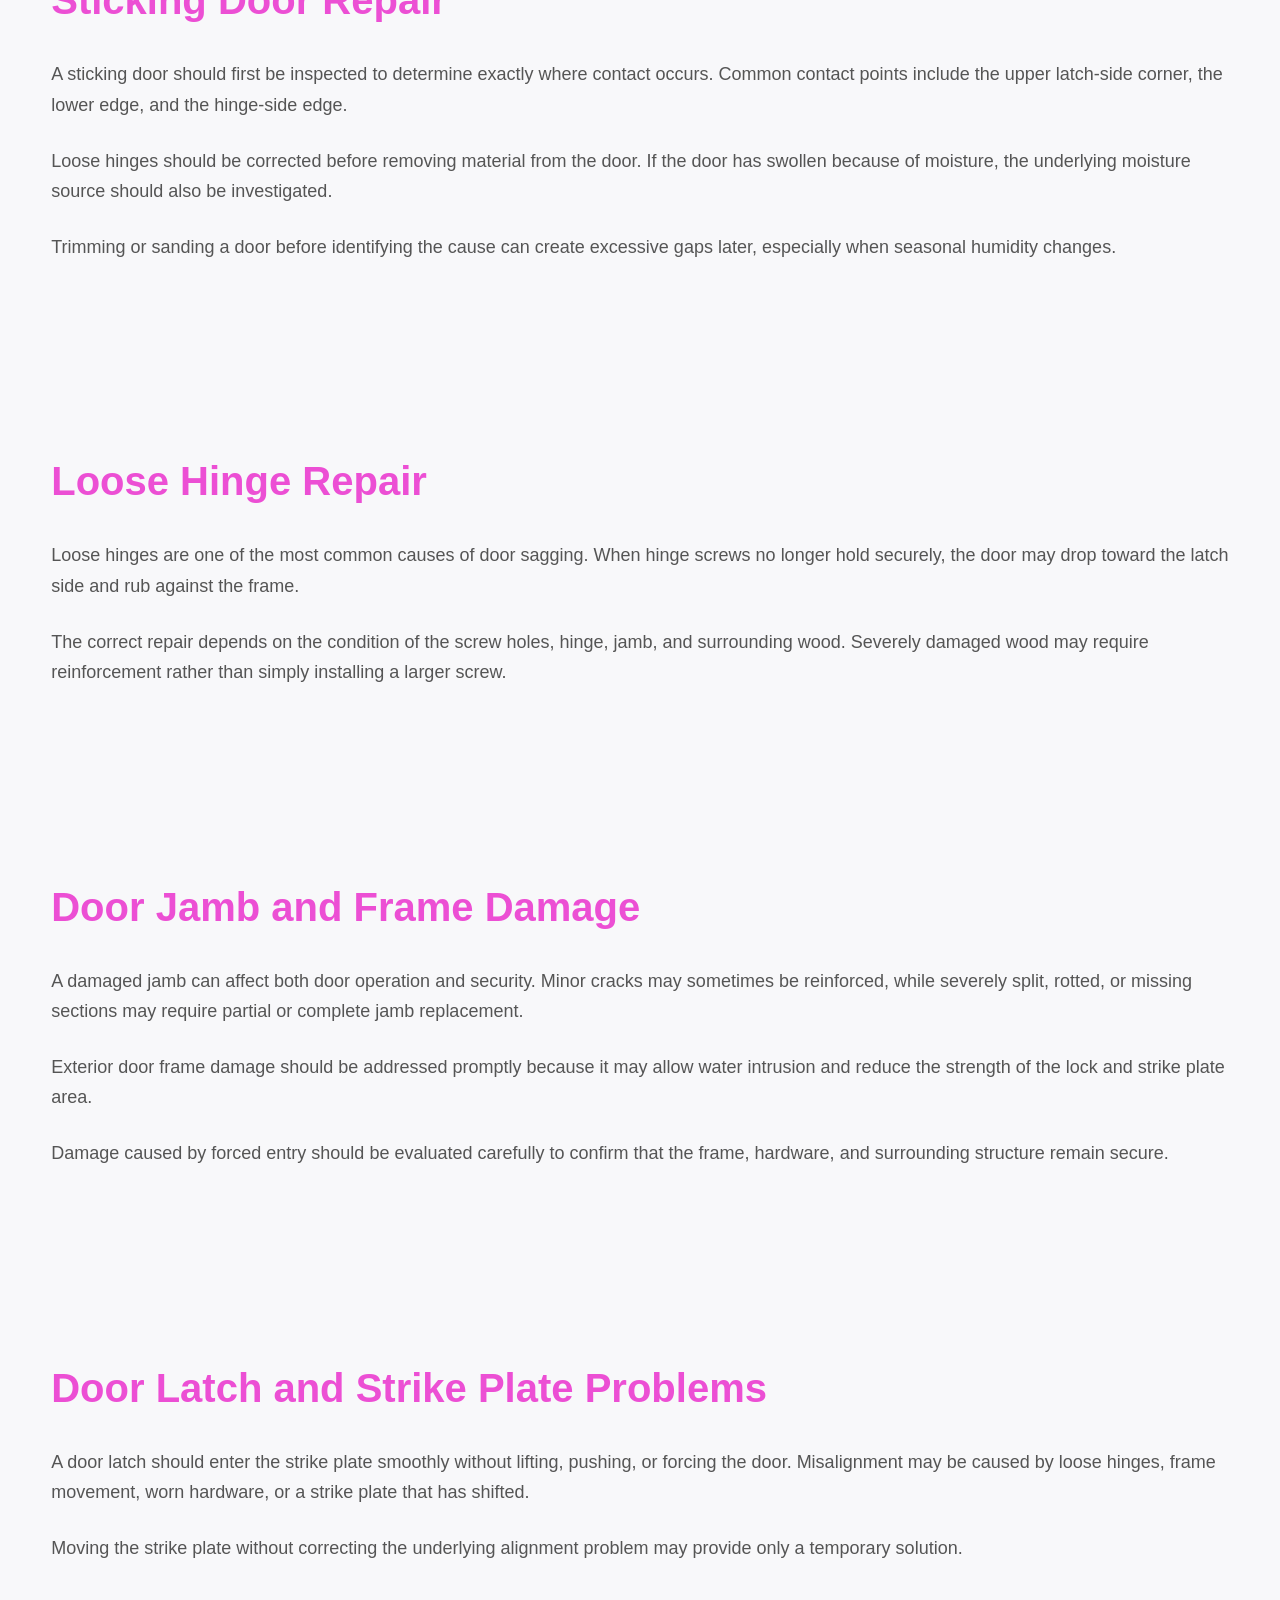
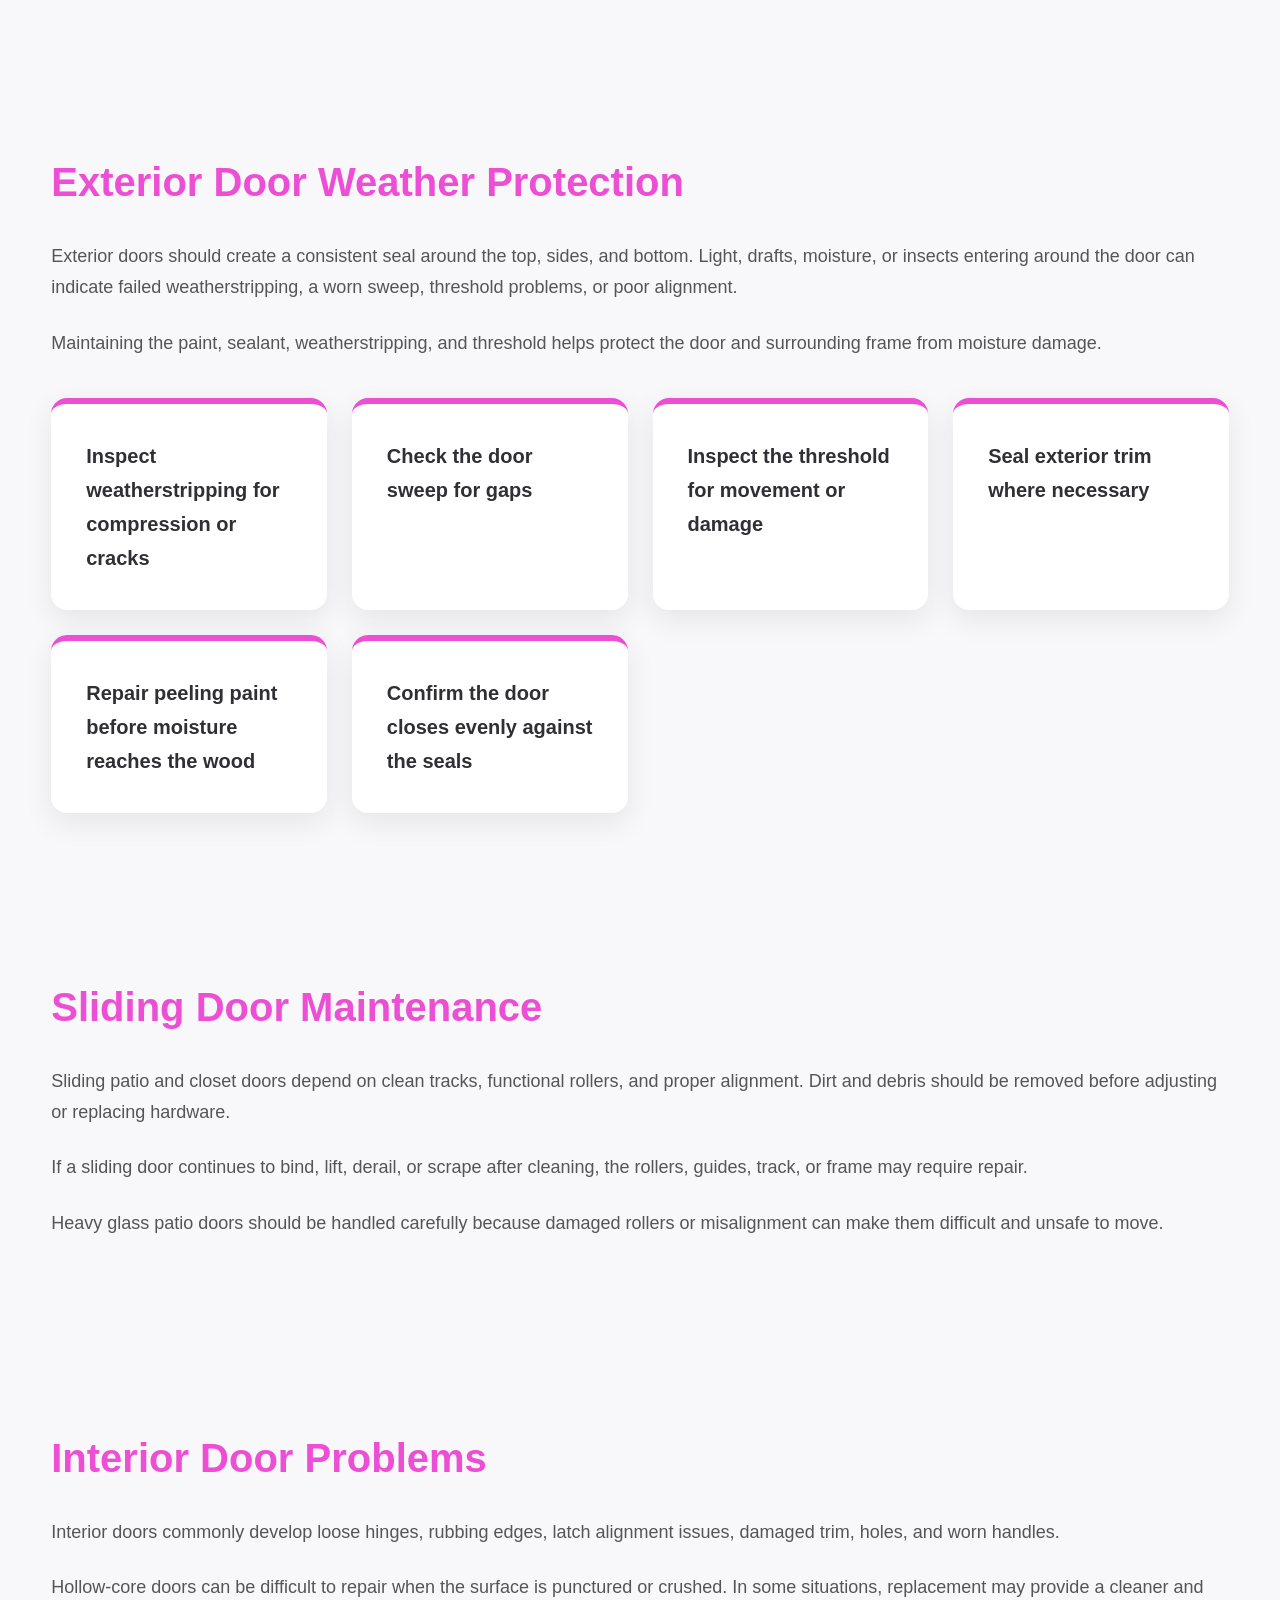
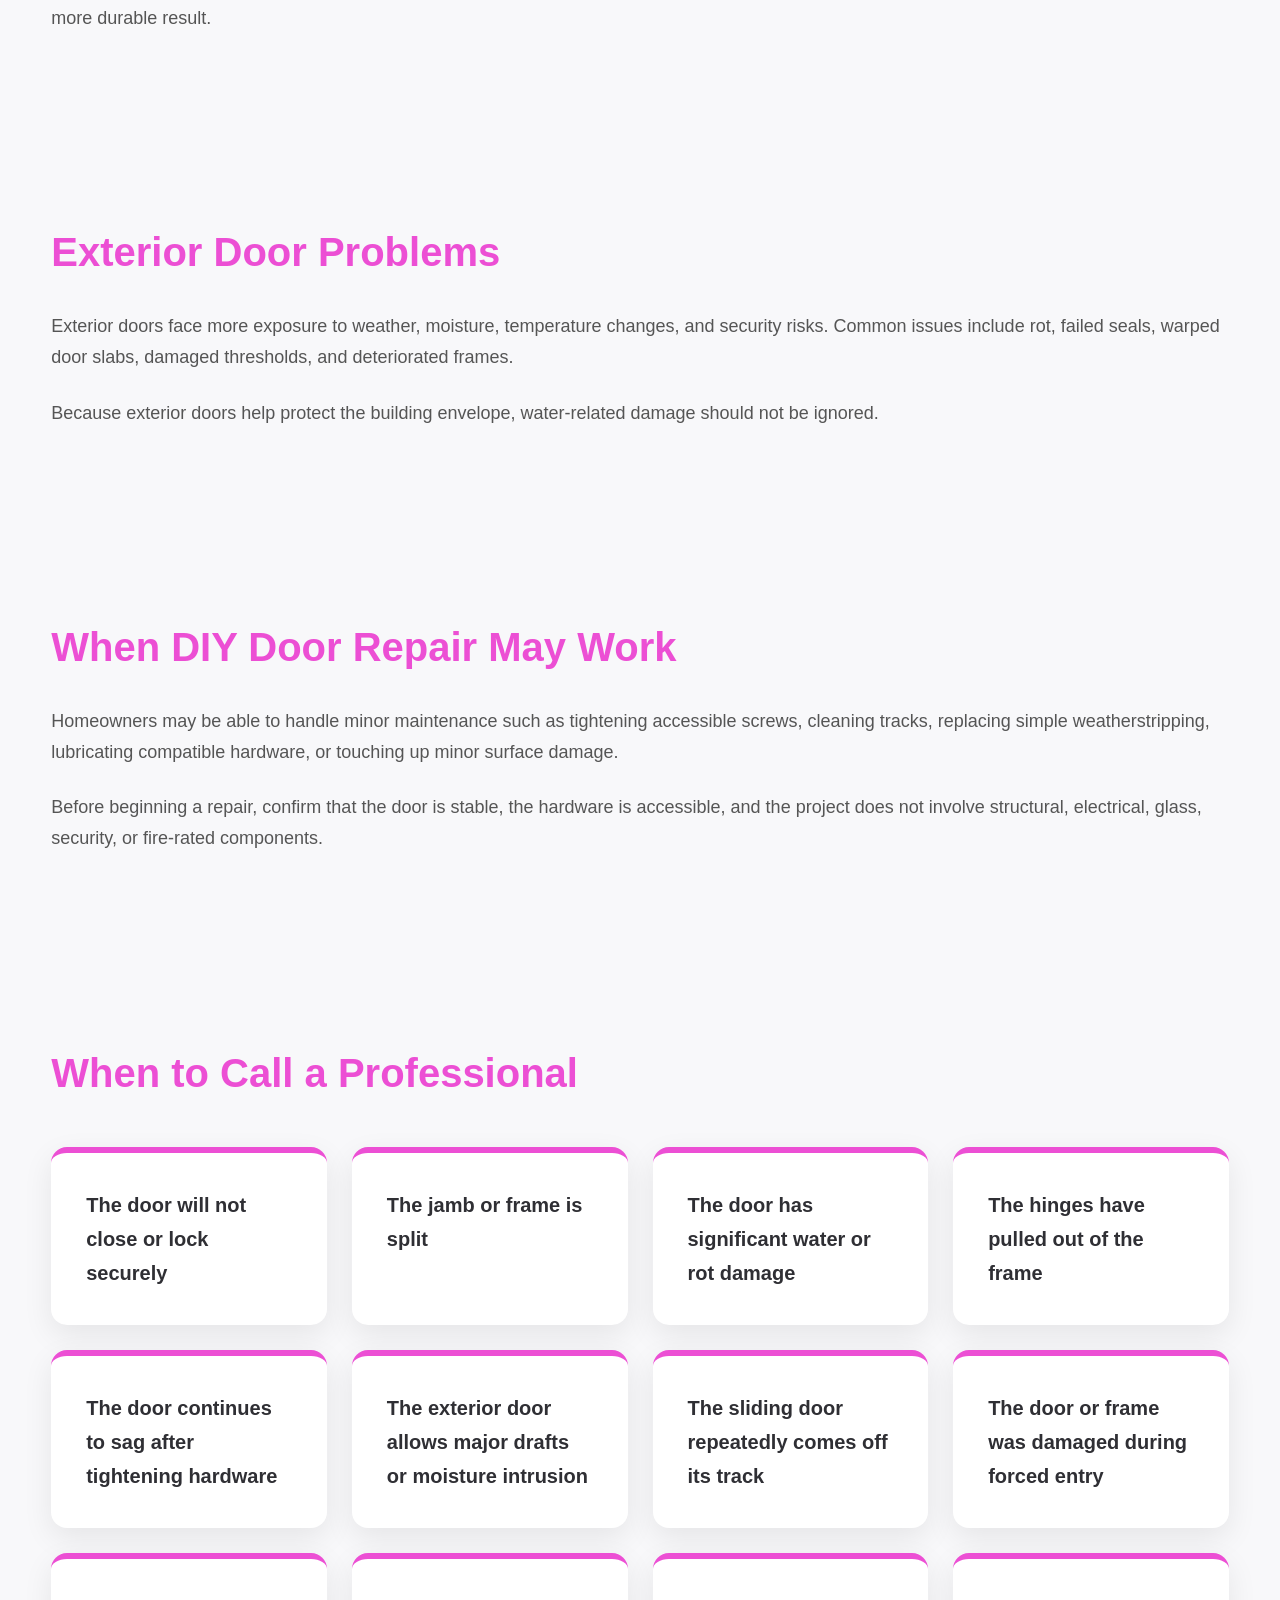
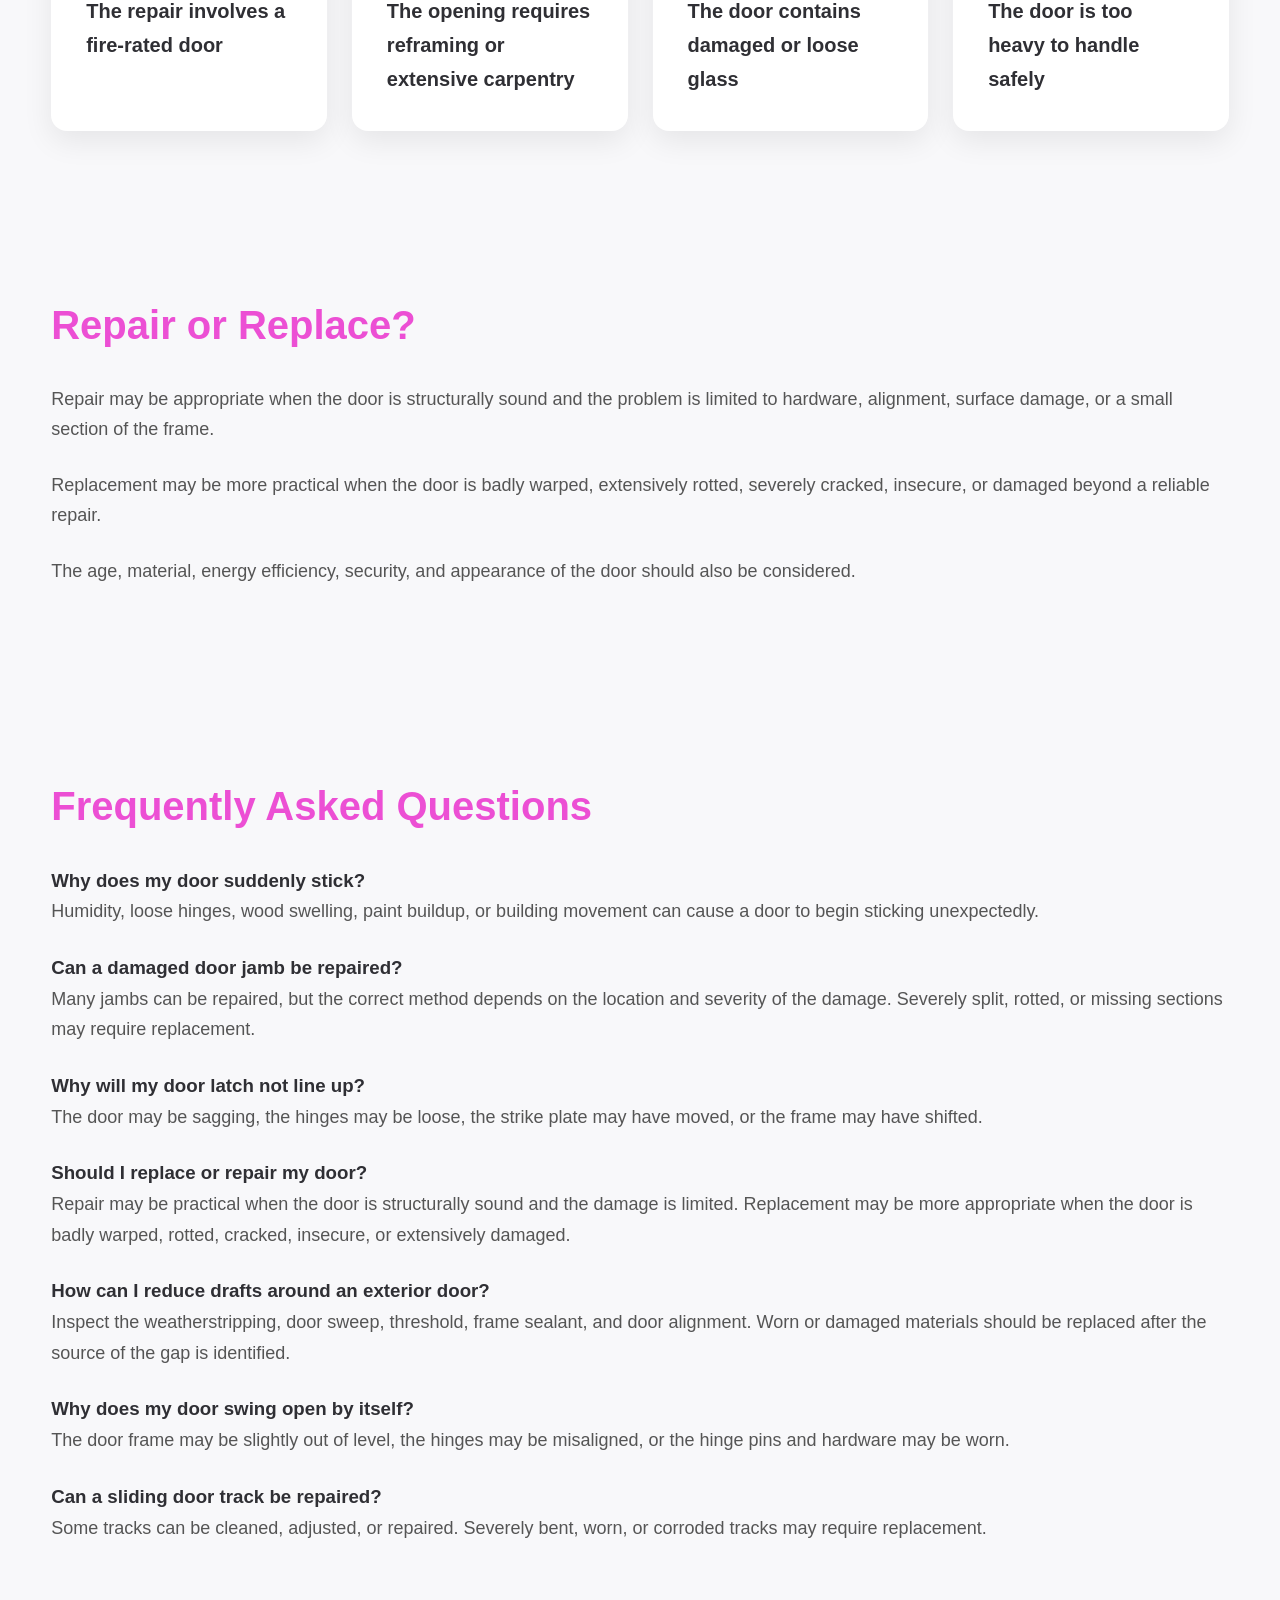
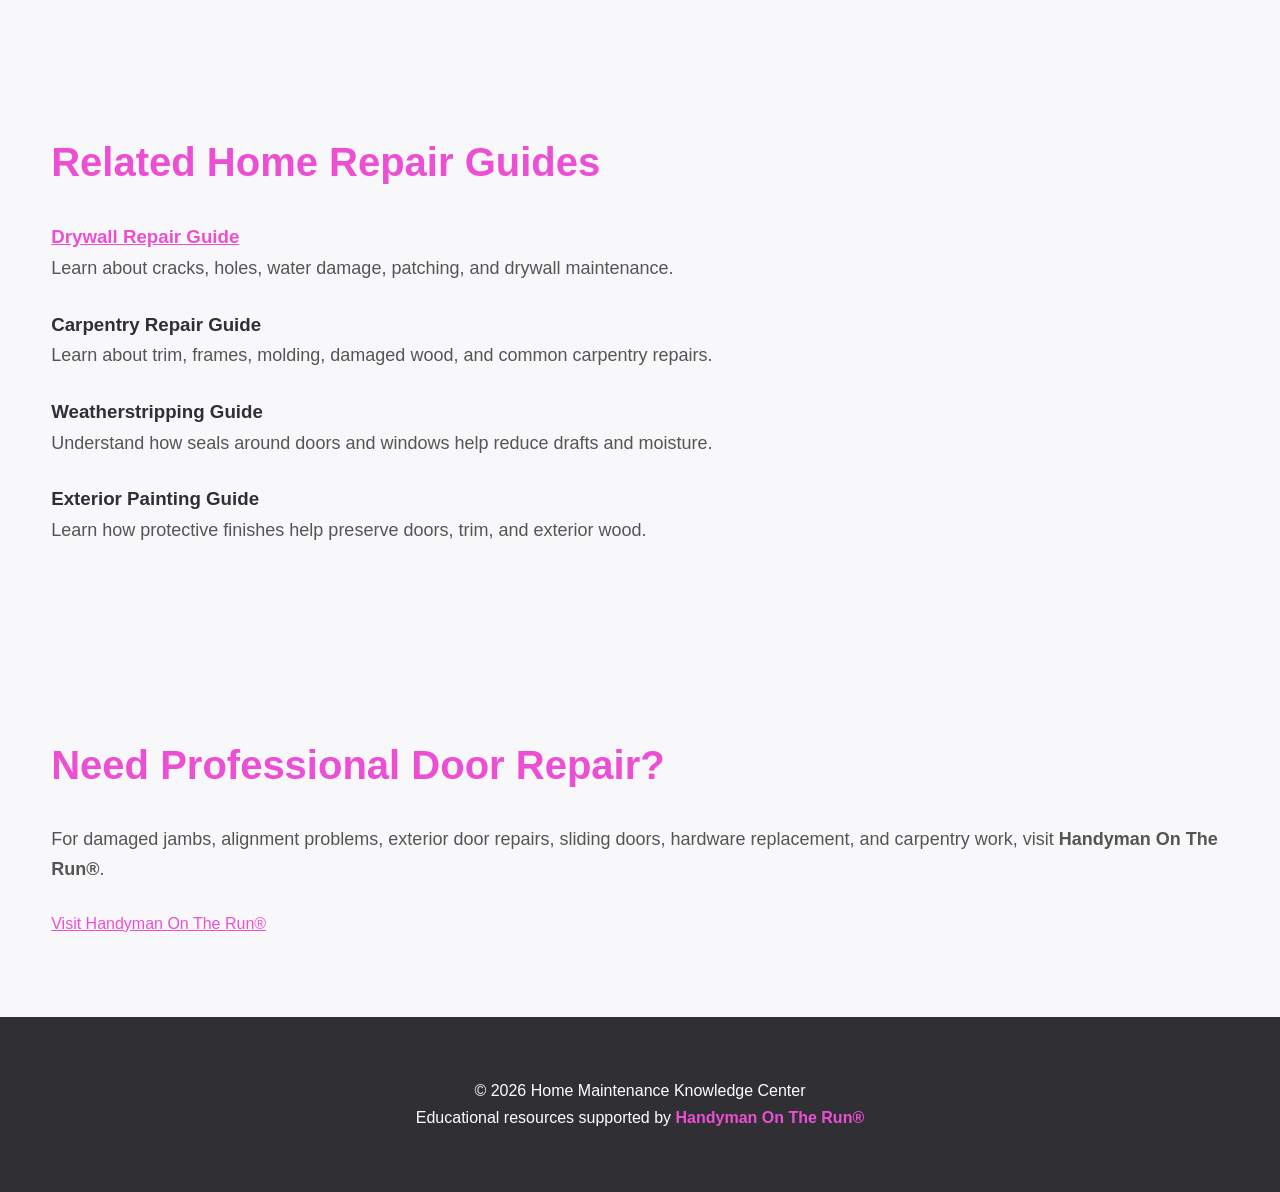
==== commit fb21ddcb: "Update door-repair.html" ====
--- a/door-repair.html
+++ b/door-repair.html
@@ -8,7 +8,7 @@
 
 <title>Door Repair Guide | Home Maintenance Knowledge Center</title>
 
-<meta name="description" content="Learn about common door problems, door alignment, sticking doors, damaged frames, broken hardware, weatherstripping, and professional door repair.">
+<meta name="description" content="Learn about common door problems, sticking doors, damaged jambs, loose hinges, broken hardware, drafts, sliding door issues, and professional door repair.">
 
 <link rel="stylesheet" href="style.css">
 
@@ -71,7 +71,11 @@
 
 Doors provide security, privacy, weather protection, and convenient access throughout a property. Over time, normal use, moisture, building movement, worn hardware, and accidental damage can prevent a door from operating correctly.
 
-This guide explains common door problems, possible causes, preventative maintenance, and when professional repair may be appropriate.
+</p>
+
+<p>
+
+This guide explains common door problems, possible causes, simple maintenance steps, and when professional repair may be appropriate.
 
 </p>
 
@@ -137,7 +141,7 @@
 
 <p>
 
-Worn or damaged handles, latches, deadbolts, and locksets can affect convenience and property security.
+Worn or damaged handles, latches, deadbolts, and locksets can affect convenience, safety, and property security.
 
 </p>
 
@@ -185,7 +189,7 @@
 
 <section>
 
-<h2>What Causes Doors to Stop Working Correctly?</h2>
+<h2>What Causes Door Problems?</h2>
 
 <ul class="checklist">
 
@@ -207,7 +211,7 @@
 
 <li>Improper installation</li>
 
-<li>Paint buildup around the edges</li>
+<li>Paint buildup around door edges</li>
 
 <li>Worn latches, handles, or locks</li>
 
@@ -227,7 +231,7 @@
 
 <strong>Open and close the door slowly.</strong>
 
-Notice where the door rubs, sticks, shifts, or makes unusual sounds.
+Notice where the door rubs, sticks, shifts, drags, or makes unusual sounds.
 
 </li>
 
@@ -243,7 +247,7 @@
 
 <strong>Check the hinges and screws.</strong>
 
-Look for loose screws, bent hinge leaves, missing fasteners, or damaged wood.
+Look for loose screws, bent hinge leaves, missing fasteners, or damaged wood around the hinges.
 
 </li>
 
@@ -267,7 +271,7 @@
 
 <strong>Check exterior weather seals.</strong>
 
-Inspect the weatherstripping, door sweep, and threshold for gaps, wear, or damage.
+Inspect the weatherstripping, door sweep, threshold, and sealant for gaps, wear, or damage.
 
 </li>
 
@@ -291,7 +295,7 @@
 
 <li>Clean sliding door tracks</li>
 
-<li>Lubricate hinges and moving hardware when appropriate</li>
+<li>Lubricate compatible hinges and moving hardware</li>
 
 <li>Replace worn weatherstripping</li>
 
@@ -323,7 +327,31 @@
 
 <p>
 
-Loose hinges should be corrected before removing material from the door. If the door has swollen because of moisture, the underlying moisture source should also be investigated. Trimming or sanding a door before identifying the cause can create excessive gaps later.
+Loose hinges should be corrected before removing material from the door. If the door has swollen because of moisture, the underlying moisture source should also be investigated.
+
+</p>
+
+<p>
+
+Trimming or sanding a door before identifying the cause can create excessive gaps later, especially when seasonal humidity changes.
+
+</p>
+
+</section>
+
+<section>
+
+<h2>Loose Hinge Repair</h2>
+
+<p>
+
+Loose hinges are one of the most common causes of door sagging. When hinge screws no longer hold securely, the door may drop toward the latch side and rub against the frame.
+
+</p>
+
+<p>
+
+The correct repair depends on the condition of the screw holes, hinge, jamb, and surrounding wood. Severely damaged wood may require reinforcement rather than simply installing a larger screw.
 
 </p>
 
@@ -345,6 +373,30 @@
 
 </p>
 
+<p>
+
+Damage caused by forced entry should be evaluated carefully to confirm that the frame, hardware, and surrounding structure remain secure.
+
+</p>
+
+</section>
+
+<section>
+
+<h2>Door Latch and Strike Plate Problems</h2>
+
+<p>
+
+A door latch should enter the strike plate smoothly without lifting, pushing, or forcing the door. Misalignment may be caused by loose hinges, frame movement, worn hardware, or a strike plate that has shifted.
+
+</p>
+
+<p>
+
+Moving the strike plate without correcting the underlying alignment problem may provide only a temporary solution.
+
+</p>
+
 </section>
 
 <section>
@@ -363,6 +415,22 @@
 
 </p>
 
+<ul class="checklist">
+
+<li>Inspect weatherstripping for compression or cracks</li>
+
+<li>Check the door sweep for gaps</li>
+
+<li>Inspect the threshold for movement or damage</li>
+
+<li>Seal exterior trim where necessary</li>
+
+<li>Repair peeling paint before moisture reaches the wood</li>
+
+<li>Confirm the door closes evenly against the seals</li>
+
+</ul>
+
 </section>
 
 <section>
@@ -381,6 +449,48 @@
 
 </p>
 
+<p>
+
+Heavy glass patio doors should be handled carefully because damaged rollers or misalignment can make them difficult and unsafe to move.
+
+</p>
+
+</section>
+
+<section>
+
+<h2>Interior Door Problems</h2>
+
+<p>
+
+Interior doors commonly develop loose hinges, rubbing edges, latch alignment issues, damaged trim, holes, and worn handles.
+
+</p>
+
+<p>
+
+Hollow-core doors can be difficult to repair when the surface is punctured or crushed. In some situations, replacement may provide a cleaner and more durable result.
+
+</p>
+
+</section>
+
+<section>
+
+<h2>Exterior Door Problems</h2>
+
+<p>
+
+Exterior doors face more exposure to weather, moisture, temperature changes, and security risks. Common issues include rot, failed seals, warped door slabs, damaged thresholds, and deteriorated frames.
+
+</p>
+
+<p>
+
+Because exterior doors help protect the building envelope, water-related damage should not be ignored.
+
+</p>
+
 </section>
 
 <section>
@@ -395,7 +505,7 @@
 
 <p>
 
-Repairs involving structural damage, security hardware, rotted wood, exterior water intrusion, glass, fire-rated doors, or major alignment problems may require professional assistance.
+Before beginning a repair, confirm that the door is stable, the hardware is accessible, and the project does not involve structural, electrical, glass, security, or fire-rated components.
 
 </p>
 
@@ -427,12 +537,40 @@
 
 <li>The opening requires reframing or extensive carpentry</li>
 
+<li>The door contains damaged or loose glass</li>
+
+<li>The door is too heavy to handle safely</li>
+
 </ul>
 
 </section>
 
 <section>
 
+<h2>Repair or Replace?</h2>
+
+<p>
+
+Repair may be appropriate when the door is structurally sound and the problem is limited to hardware, alignment, surface damage, or a small section of the frame.
+
+</p>
+
+<p>
+
+Replacement may be more practical when the door is badly warped, extensively rotted, severely cracked, insecure, or damaged beyond a reliable repair.
+
+</p>
+
+<p>
+
+The age, material, energy efficiency, security, and appearance of the door should also be considered.
+
+</p>
+
+</section>
+
+<section>
+
 <h2>Frequently Asked Questions</h2>
 
 <div class="faq-item">
@@ -495,6 +633,30 @@
 
 </div>
 
+<div class="faq-item">
+
+<h3>Why does my door swing open by itself?</h3>
+
+<p>
+
+The door frame may be slightly out of level, the hinges may be misaligned, or the hinge pins and hardware may be worn.
+
+</p>
+
+</div>
+
+<div class="faq-item">
+
+<h3>Can a sliding door track be repaired?</h3>
+
+<p>
+
+Some tracks can be cleaned, adjusted, or repaired. Severely bent, worn, or corroded tracks may require replacement.
+
+</p>
+
+</div>
+
 </section>
 
 <section class="related-guides">
@@ -565,7 +727,7 @@
 
 <p>
 
-Professional service may be helpful for damaged jambs, alignment problems, exterior door repairs, sliding doors, hardware replacement, and carpentry work.
+For damaged jambs, alignment problems, exterior door repairs, sliding doors, hardware replacement, and carpentry work, visit <strong>Handyman On The Run®</strong>.
 
 </p>
 
